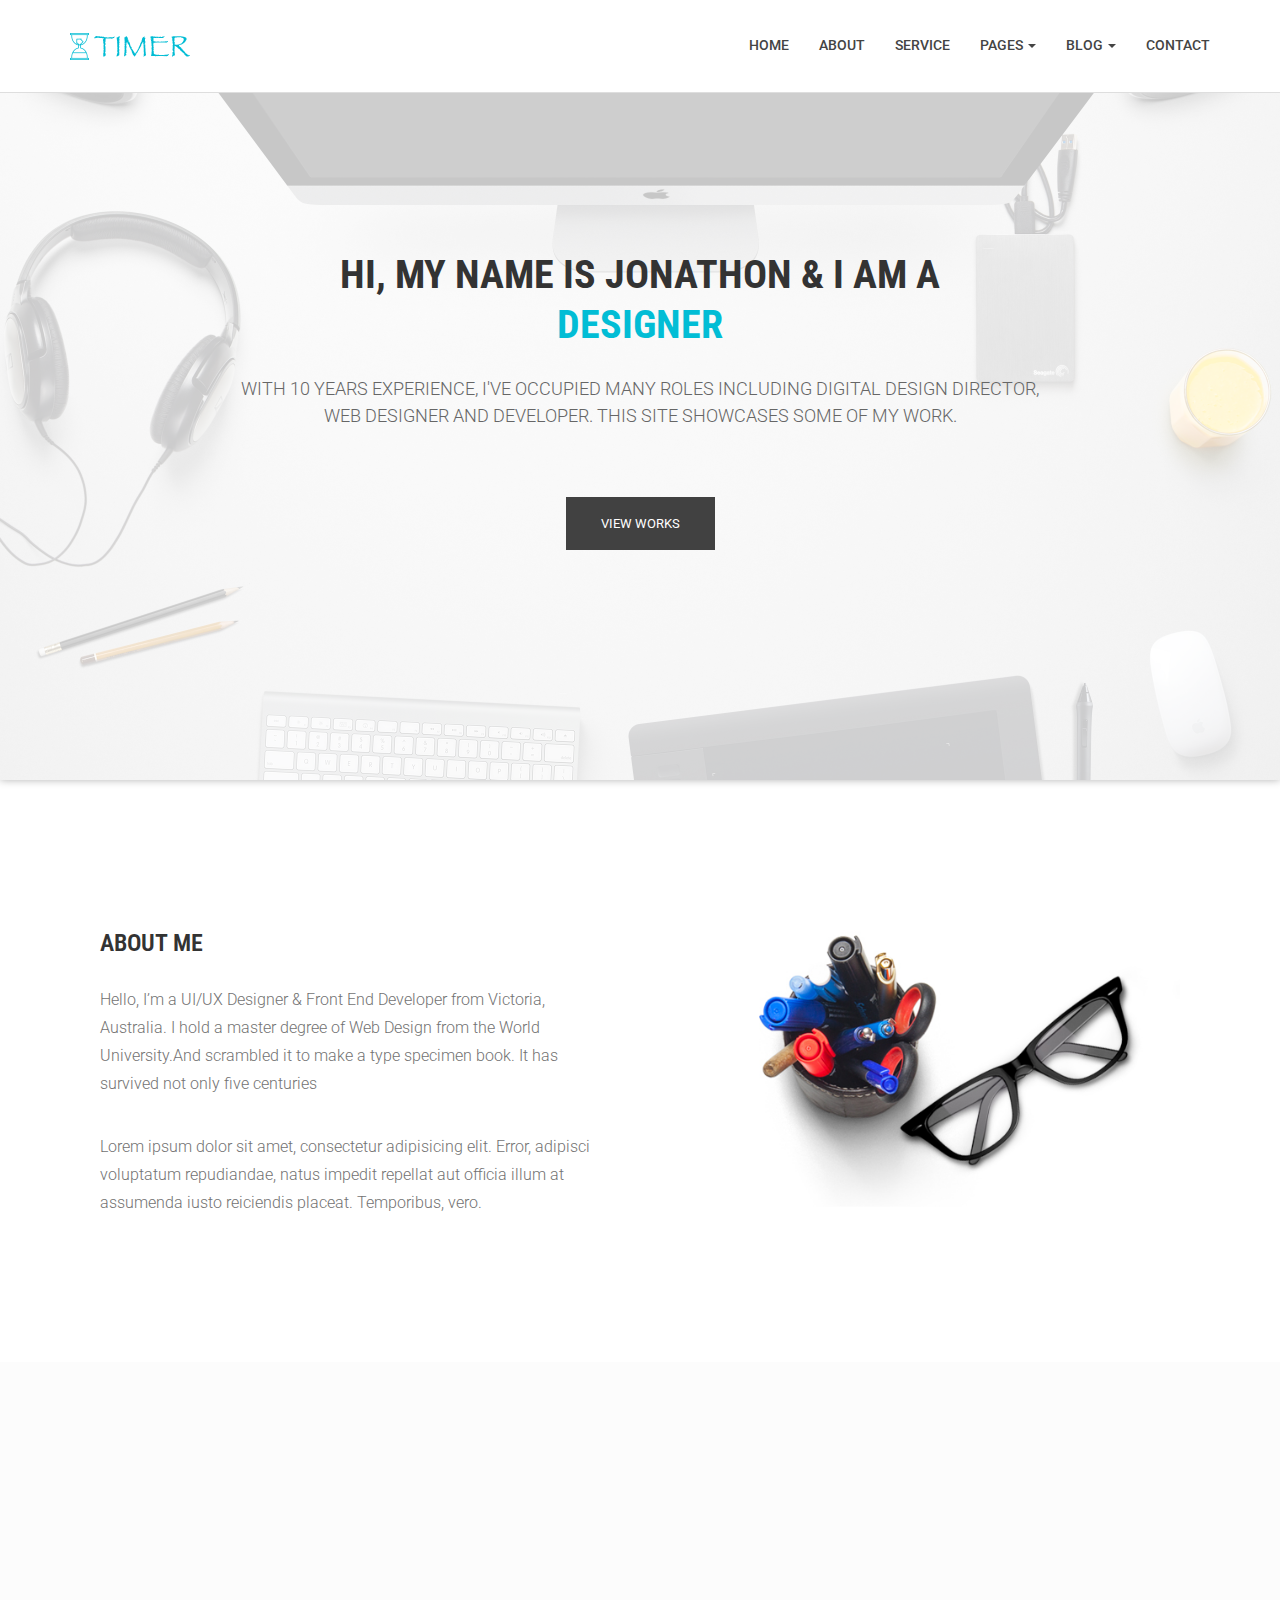
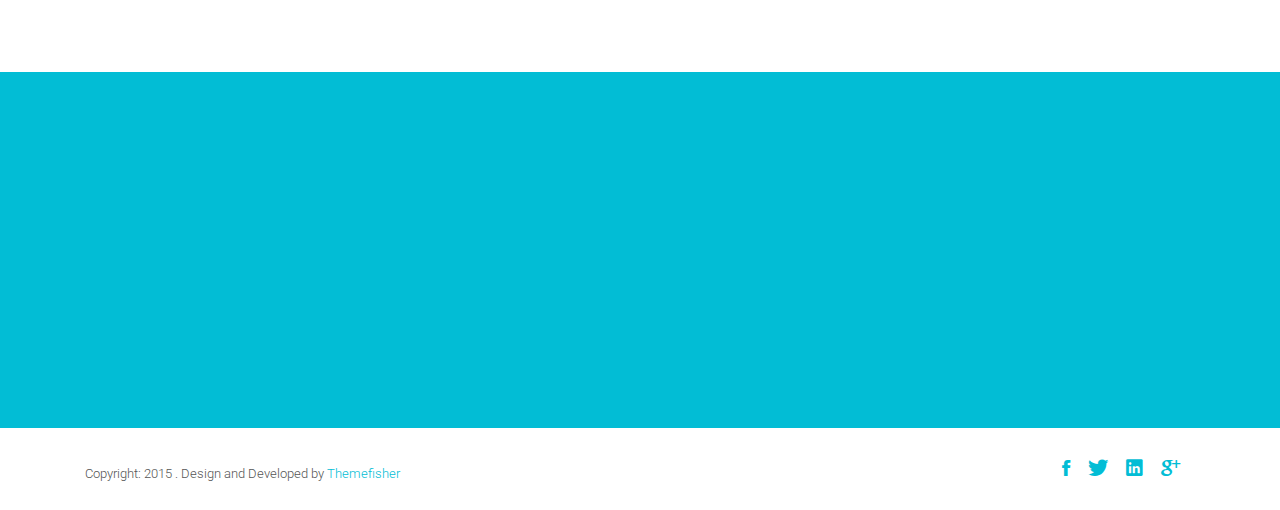
==== hd/index.html @ 1721be92 "ultimo update" ====
<!DOCTYPE html>
<html class="no-js">
    <head>
        <!-- Basic Page Needs
        ================================================== -->
        <meta charset="utf-8">
        <meta http-equiv="Content-Type" content="text/html; charset=utf-8">
        <link rel="icon" type="image/png" href="images/favicon.png">
        <title>Timer Agency Template</title>
        <meta name="description" content="">
        <meta name="keywords" content="">
        <meta name="author" content="">
        <!-- Mobile Specific Metas
        ================================================== -->
        <meta name="format-detection" content="telephone=no">
        <meta name="viewport" content="width=device-width, initial-scale=1">
        
        <!-- Template CSS Files
        ================================================== -->
        <!-- Twitter Bootstrs CSS -->
        <link rel="stylesheet" href="css/bootstrap.min.css">
        <!-- Ionicons Fonts Css -->
        <link rel="stylesheet" href="css/ionicons.min.css">
        <!-- animate css -->
        <link rel="stylesheet" href="css/animate.css">
        <!-- Hero area slider css-->
        <link rel="stylesheet" href="css/slider.css">
        <!-- owl craousel css -->
        <link rel="stylesheet" href="css/owl.carousel.css">
        <link rel="stylesheet" href="css/owl.theme.css">
        <link rel="stylesheet" href="css/jquery.fancybox.css">
        <!-- template main css file -->
        <link rel="stylesheet" href="css/main.css">
        <!-- responsive css -->
        <link rel="stylesheet" href="css/responsive.css">
        
        <!-- Template Javascript Files
        ================================================== -->
        <!-- modernizr js -->
        <script src="js/vendor/modernizr-2.6.2.min.js"></script>
        <!-- jquery -->
        <script src="//ajax.googleapis.com/ajax/libs/jquery/1.10.2/jquery.min.js"></script>
        <!-- owl carouserl js -->
        <script src="js/owl.carousel.min.js"></script>
        <!-- bootstrap js -->

        <script src="js/bootstrap.min.js"></script>
        <!-- wow js -->
        <script src="js/wow.min.js"></script>
        <!-- slider js -->
        <script src="js/slider.js"></script>
        <script src="js/jquery.fancybox.js"></script>
        <!-- template main js -->
        <script src="js/main.js"></script>
    </head>
    <body>
        <!--
        ==================================================
        Header Section Start
        ================================================== -->
        <header id="top-bar" class="navbar-fixed-top animated-header">
            <div class="container">
                <div class="navbar-header">
                    <!-- responsive nav button -->
                    <button type="button" class="navbar-toggle" data-toggle="collapse" data-target=".navbar-collapse">
                    <span class="sr-only">Toggle navigation</span>
                    <span class="icon-bar"></span>
                    <span class="icon-bar"></span>
                    <span class="icon-bar"></span>
                    </button>
                    <!-- /responsive nav button -->
                    
                    <!-- logo -->
                    <div class="navbar-brand">
                        <a href="index.html" >
                            <img src="images/logo.png" alt="">
                        </a>
                    </div>
                    <!-- /logo -->
                </div>
                <!-- main menu -->
                <nav class="collapse navbar-collapse navbar-right" role="navigation">
                    <div class="main-menu">
                        <ul class="nav navbar-nav navbar-right">
                            <li>
                                <a href="index.html" >Home</a>
                            </li>
                            <li><a href="about.html">About</a></li>
                            <li><a href="service.html">Service</a></li>
                            <li class="dropdown">
                                <a href="#" class="dropdown-toggle" data-toggle="dropdown">Pages <span class="caret"></span></a>
                                <div class="dropdown-menu">
                                    <ul>
                                        <li><a href="404.html">404 Page</a></li>
                                        <li><a href="gallery.html">Gallery</a></li>
                                    </ul>
                                </div>
                            </li>
                            <li class="dropdown">
                                <a href="#" class="dropdown-toggle" data-toggle="dropdown">Blog <span class="caret"></span></a>
                                <div class="dropdown-menu">
                                    <ul>
                                        <li><a href="blog-fullwidth.html">Blog Full</a></li>
                                        <li><a href="blog-left-sidebar.html">Blog Left sidebar</a></li>
                                        <li><a href="blog-right-sidebar.html">Blog Right sidebar</a></li>
                                    </ul>
                                </div>
                            </li>
                            <li><a href="contact.html">Contact</a></li>
                        </ul>
                    </div>
                </nav>
                <!-- /main nav -->
            </div>
        </header>
        
        <!--
        ==================================================
        Slider Section Start
        ================================================== -->
        <section id="hero-area" >
            <div class="container">
                <div class="row">
                    <div class="col-md-12 text-center">
                        <div class="block wow fadeInUp" data-wow-delay=".3s">
                            
                            <!-- Slider -->
                            <section class="cd-intro">
                                <h1 class="wow fadeInUp animated cd-headline slide" data-wow-delay=".4s" >
                                <span>HI, MY NAME IS JONATHON & I AM A</span><br>
                                <span class="cd-words-wrapper">
                                    <b class="is-visible">DESIGNER</b>
                                    <b>DEVELOPER</b>
                                    <b>FATHER</b>
                                </span>
                                </h1>
                                </section> <!-- cd-intro -->
                                <!-- /.slider -->
                                <h2 class="wow fadeInUp animated" data-wow-delay=".6s" >
                                    With 10 years experience, I've occupied many roles including digital design director,<br> web designer and developer. This site showcases some of my work.
                                </h2>
                                <a class="btn-lines dark light wow fadeInUp animated smooth-scroll btn btn-default btn-green" data-wow-delay=".9s" href="#works" data-section="#works" >View Works</a>
                                
                            </div>
                        </div>
                    </div>
                </div>
            </section><!--/#main-slider-->
            <!--
            ==================================================
            Slider Section Start
            ================================================== -->
            <section id="about">
                <div class="container">
                    <div class="row">
                        <div class="col-md-6 col-sm-6">
                            <div class="block wow fadeInLeft" data-wow-delay=".3s" data-wow-duration="500ms">
                                <h2>
                                ABOUT ME
                                </h2>
                                <p>
                                    Hello, I’m a UI/UX Designer & Front End Developer from Victoria, Australia. I hold a master degree of Web Design from the World University.And scrambled it to make a type specimen book. It has survived not only five centuries
                                </p>
                                <p>
                                    Lorem ipsum dolor sit amet, consectetur adipisicing elit. Error, adipisci voluptatum repudiandae, natus impedit repellat aut officia illum at assumenda iusto reiciendis placeat. Temporibus, vero.
                                </p>
                            </div>
                            
                        </div>
                        <div class="col-md-6 col-sm-6">
                            <div class="block wow fadeInRight" data-wow-delay=".3s" data-wow-duration="500ms">
                                <img src="images/about/about.jpg" alt="">
                            </div>
                        </div>
                    </div>
                </div>
            </section> <!-- /#about -->
            <!--
            ==================================================
            Portfolio Section Start
            ================================================== -->
            <section id="works" class="works">
                <div class="container">
                    <div class="section-heading">
                        <h1 class="title wow fadeInDown" data-wow-delay=".3s">Latest Works</h1>
                        <p class="wow fadeInDown" data-wow-delay=".5s">
                            Aliquam lobortis. Maecenas vestibulum mollis diam. Pellentesque auctor neque nec urna. Nulla sit amet est. Aenean posuere <br> tortor sed cursus feugiat, nunc augue blandit nunc, eu sollicitudin urna dolor sagittis lacus.
                        </p>
                    </div>
                    <div class="row">
                        <div class="col-sm-4 col-xs-12">
                            <figure class="wow fadeInLeft animated portfolio-item" data-wow-duration="500ms" data-wow-delay="0ms">
                                <div class="img-wrapper">
                                    <img src="images/portfolio/item-1.jpg" class="img-responsive" alt="this is a title" >
                                    <div class="overlay">
                                        <div class="buttons">
                                            <a rel="gallery" class="fancybox" href="images/portfolio/item-1.jpg">Demo</a>
                                            <a target="_blank" href="single-portfolio.html">Details</a>
                                        </div>
                                    </div>
                                </div>
                                <figcaption>
                                <h4>
                                <a href="#">
                                    Dew Drop
                                </a>
                                </h4>
                                <p>
                                    Redesigne UI Concept
                                </p>
                                </figcaption>
                            </figure>
                        </div>
                        <div class="col-sm-4 col-xs-12">
                            <figure class="wow fadeInLeft animated" data-wow-duration="500ms" data-wow-delay="300ms">
                                <div class="img-wrapper">
                                    <img src="images/portfolio/item-2.jpg" class="img-responsive" alt="this is a title" >
                                    <div class="overlay">
                                        <div class="buttons">
                                            <a rel="gallery" class="fancybox" href="images/portfolio/item-2.jpg">Demo</a>
                                            <a target="_blank" href="single-portfolio.html">Details</a>
                                        </div>
                                    </div>
                                </div>
                                <figcaption>
                                <h4>
                                <a href="#">
                                    Bottle Mockup
                                </a>
                                </h4>
                                <p>
                                    Lorem ipsum dolor sit.
                                </p>
                                </figcaption>
                            </figure>
                        </div>
                        <div class="col-sm-4 col-xs-12">
                            <figure class="wow fadeInLeft animated" data-wow-duration="500ms" data-wow-delay="300ms">
                                <div class="img-wrapper">
                                    <img src="images/portfolio/item-3.jpg" class="img-responsive" alt="" >
                                    <div class="overlay">
                                        <div class="buttons">
                                            <a rel="gallery" class="fancybox" href="images/portfolio/item-3.jpg">Demo</a>
                                            <a target="_blank" href="single-portfolio.html">Details</a>
                                        </div>
                                    </div>
                                </div>
                                <figcaption>
                                <h4>
                                <a href="#">
                                    Table Design
                                </a>
                                </h4>
                                <p>
                                    Lorem ipsum dolor sit amet.
                                </p>
                                </figcaption>
                            </figure>
                        </div>
                        <div class="col-sm-4 col-xs-12">
                            <figure class="wow fadeInLeft animated" data-wow-duration="500ms" data-wow-delay="600ms">
                                <div class="img-wrapper">
                                    <img src="images/portfolio/item-4.jpg" class="img-responsive" alt="" >
                                    <div class="overlay">
                                        <div class="buttons">
                                            <a rel="gallery" class="fancybox" href="images/portfolio/item-4.jpg">Demo</a>
                                            <a target="_blank" href="single-portfolio.html">Details</a>
                                        </div>
                                    </div>
                                </div>
                                <figcaption>
                                <h4>
                                <a href="#">
                                    Make Up elements
                                </a>
                                </h4>
                                <p>
                                    Lorem ipsum dolor.
                                </p>
                                </figcaption>
                            </figure>
                        </div>
                        <div class="col-sm-4 col-xs-12">
                            <figure class="wow fadeInLeft animated" data-wow-duration="500ms" data-wow-delay="900ms">
                                <div class="img-wrapper">
                                    <img src="images/portfolio/item-5.jpg" class="img-responsive" alt="" >
                                    <div class="overlay">
                                        <div class="buttons">
                                            <a rel="gallery" class="fancybox" href="images/portfolio/item-5.jpg">Demo</a>
                                            <a target="_blank" href="single-portfolio.html">Details</a>
                                        </div>
                                    </div>
                                </div>
                                <figcaption>
                                <h4>
                                <a href="#">
                                    Shoping Bag Concept
                                </a>
                                </h4>
                                <p>
                                    Lorem ipsum dolor.
                                </p>
                                </figcaption>
                            </figure>
                        </div>
                        <div class="col-sm-4 col-xs-12">
                            <figure class="wow fadeInLeft animated" data-wow-duration="500ms" data-wow-delay="1200ms">
                                <div class="img-wrapper">
                                    <img src="images/portfolio/item-6.jpg" class="img-responsive" alt="" >
                                    <div class="overlay">
                                        <div class="buttons">
                                            <a rel="gallery" class="fancybox" href="images/portfolio/item-6.jpg">Demo</a>
                                            <a target="_blank" href="single-portfolio.html">Details</a>
                                        </div>
                                    </div>
                                </div>
                                <figcaption>
                                <h4>
                                <a href="#">
                                    Caramel Bottle
                                </a>
                                </h4>
                                <p>
                                    Lorem ipsum dolor.
                                </p>
                                </figcaption>
                            </figure>
                        </div>
                    </div>
                </div>
            </section> <!-- #works -->
            <!--
            ==================================================
            Portfolio Section Start
            ================================================== -->
            <section id="feature">
                <div class="container">
                    <div class="section-heading">
                        <h1 class="title wow fadeInDown" data-wow-delay=".3s">Offer From Me</h1>
                        <p class="wow fadeInDown" data-wow-delay=".5s">
                            Lorem ipsum dolor sit amet, consectetur adipisicing elit. Sed,<br> quasi dolores numquam dolor vero ex, tempora commodi repellendus quod laborum.
                        </p>
                    </div>
                    <div class="row">
                        <div class="col-md-4 col-lg-4 col-xs-12">
                            <div class="media wow fadeInUp animated" data-wow-duration="500ms" data-wow-delay="300ms">
                                <div class="media-left">
                                    <div class="icon">
                                        <i class="ion-ios-flask-outline"></i>
                                    </div>
                                </div>
                                <div class="media-body">
                                    <h4 class="media-heading">Media heading</h4>
                                    <p>Lorem ipsum dolor sit amet, consectetur adipisicing elit. Voluptatum, sint.</p>
                                </div>
                            </div>
                        </div>
                        <div class="col-md-4 col-lg-4 col-xs-12">
                            <div class="media wow fadeInDown animated" data-wow-duration="500ms" data-wow-delay="600ms">
                                <div class="media-left">
                                    <div class="icon">
                                        <i class="ion-ios-lightbulb-outline"></i>
                                    </div>
                                </div>
                                <div class="media-body">
                                    <h4 class="media-heading">Well documented.</h4>
                                    <p>Lorem ipsum dolor sit amet, consectetur adipisicing elit. Voluptatum, sint.</p>
                                </div>
                            </div>
                        </div>
                        <div class="col-md-4 col-lg-4 col-xs-12">
                            <div class="media wow fadeInDown animated" data-wow-duration="500ms" data-wow-delay="900ms">
                                <div class="media-left">
                                    <div class="icon">
                                        <i class="ion-ios-lightbulb-outline"></i>
                                    </div>
                                </div>
                                <div class="media-body">
                                    <h4 class="media-heading">Well documented.</h4>
                                    <p>Lorem ipsum dolor sit amet, consectetur adipisicing elit. Voluptatum, sint.</p>
                                </div>
                            </div>
                        </div>
                        <div class="col-md-4 col-lg-4 col-xs-12">
                            <div class="media wow fadeInDown animated" data-wow-duration="500ms" data-wow-delay="1200ms">
                                <div class="media-left">
                                    <div class="icon">
                                        <i class="ion-ios-americanfootball-outline"></i>
                                    </div>
                                </div>
                                <div class="media-body">
                                    <h4 class="media-heading">Free updates</h4>
                                    <p>Lorem ipsum dolor sit amet, consectetur adipisicing elit. Voluptatum, sint.</p>
                                </div>
                            </div>
                        </div>
                        <div class="col-md-4 col-lg-4 col-xs-12">
                            <div class="media wow fadeInDown animated" data-wow-duration="500ms" data-wow-delay="1500ms">
                                <div class="media-left">
                                    <div class="icon">
                                        <i class="ion-ios-keypad-outline"></i>
                                    </div>
                                </div>
                                <div class="media-body">
                                    <h4 class="media-heading">Solid Support</h4>
                                    <p>Lorem ipsum dolor sit amet, consectetur adipisicing elit. Voluptatum, sint.</p>
                                </div>
                            </div>
                        </div>
                        <div class="col-md-4 col-lg-4 col-xs-12">
                            <div class="media wow fadeInDown animated" data-wow-duration="500ms" data-wow-delay="1800ms">
                                <div class="media-left">
                                    <div class="icon">
                                        <i class="ion-ios-barcode-outline"></i>
                                    </div>
                                </div>
                                <div class="media-body">
                                    <h4 class="media-heading">Simple Installation</h4>
                                    <p>Lorem ipsum dolor sit amet, consectetur adipisicing elit. Voluptatum, sint.</p>
                                </div>
                            </div>
                        </div>
                    </div>
                </div>
            </section> <!-- /#feature -->
                            
            <!--
            ==================================================
            Call To Action Section Start
            ================================================== -->
            <section id="call-to-action">
                <div class="container">
                    <div class="row">
                        <div class="col-md-12">
                            <div class="block">
                                <h2 class="title wow fadeInDown" data-wow-delay=".3s" data-wow-duration="500ms">SO WHAT YOU THINK ?</h1>
                                <p class="wow fadeInDown" data-wow-delay=".5s" data-wow-duration="500ms">Lorem ipsum dolor sit amet, consectetur adipisicing elit. Nobis,<br>possimus commodi, fugiat magnam temporibus vero magni recusandae? Dolore, maxime praesentium.</p>
                                <a href="contact.html" class="btn btn-default btn-contact wow fadeInDown" data-wow-delay=".7s" data-wow-duration="500ms">Contact With Me</a>
                            </div>
                        </div>
                        
                    </div>
                </div>
            </section>
            <!--
            ==================================================
            Footer Section Start
            ================================================== -->
            <footer id="footer">
                <div class="container">
                    <div class="col-md-8">
                        <p class="copyright">Copyright: <span>2015</span> . Design and Developed by <a href="http://www.Themefisher.com">Themefisher</a></p>
                    </div>
                    <div class="col-md-4">
                        <!-- Social Media -->
                        <ul class="social">
                            <li>
                                <a href="http://wwww.fb.com/themefisher" class="Facebook">
                                    <i class="ion-social-facebook"></i>
                                </a>
                            </li>
                            <li>
                                <a href="http://wwww.twitter.com/themefisher" class="Twitter">
                                    <i class="ion-social-twitter"></i>
                                </a>
                            </li>
                            <li>
                                <a href="#" class="Linkedin">
                                    <i class="ion-social-linkedin"></i>
                                </a>
                            </li>
                            <li>
                                <a href="http://wwww.fb.com/themefisher" class="Google Plus">
                                    <i class="ion-social-googleplus"></i>
                                </a>
                            </li>
                        </ul>
                    </div>
                </div>
            </footer> <!-- /#footer -->
                
        </body>
    </html>
---- hd/css/slider.css ----
/* -------------------------------- 

Primary style

-------------------------------- */


.cd-words-wrapper {
  display: inline-block;
  position: relative;
  text-align: left;
}
.cd-words-wrapper b {
  display: inline-block;
  position: absolute;
  white-space: nowrap;
  left: 0;
  top: 0;
}
.cd-words-wrapper b.is-visible {
  position: relative;
}
.no-js .cd-words-wrapper b {
  opacity: 0;
}
.no-js .cd-words-wrapper b.is-visible {
  opacity: 1;
}


xslide 

-------------------------------- */
.cd-headline.slide span {
  display: inline-block;
  padding: .2em 0;
}
.cd-headline.slide .cd-words-wrapper {
  overflow: hidden;
  vertical-align: top;
  width: auto!important;
}
.cd-headline.slide b {
  opacity: 0;
  top: .2em;
}
.cd-headline.slide b.is-visible {
  top: 0;
  opacity: 1;
  -webkit-animation: slide-in 0.6s;
  -moz-animation: slide-in 0.6s;
  animation: slide-in 0.6s;
}
.cd-headline.slide b.is-hidden {
  -webkit-animation: slide-out 0.6s;
  -moz-animation: slide-out 0.6s;
  animation: slide-out 0.6s;
}

@-webkit-keyframes slide-in {
  0% {
    opacity: 0;
    -webkit-transform: translateY(-100%);
  }
  60% {
    opacity: 1;
    -webkit-transform: translateY(20%);
  }
  100% {
    opacity: 1;
    -webkit-transform: translateY(0);
  }
}
@-moz-keyframes slide-in {
  0% {
    opacity: 0;
    -moz-transform: translateY(-100%);
  }
  60% {
    opacity: 1;
    -moz-transform: translateY(20%);
  }
  100% {
    opacity: 1;
    -moz-transform: translateY(0);
  }
}
@keyframes slide-in {
  0% {
    opacity: 0;
    -webkit-transform: translateY(-100%);
    -moz-transform: translateY(-100%);
    -ms-transform: translateY(-100%);
    -o-transform: translateY(-100%);
    transform: translateY(-100%);
  }
  60% {
    opacity: 1;
    -webkit-transform: translateY(20%);
    -moz-transform: translateY(20%);
    -ms-transform: translateY(20%);
    -o-transform: translateY(20%);
    transform: translateY(20%);
  }
  100% {
    opacity: 1;
    -webkit-transform: translateY(0);
    -moz-transform: translateY(0);
    -ms-transform: translateY(0);
    -o-transform: translateY(0);
    transform: translateY(0);
  }
}
@-webkit-keyframes slide-out {
  0% {
    opacity: 1;
    -webkit-transform: translateY(0);
  }
  60% {
    opacity: 0;
    -webkit-transform: translateY(120%);
  }
  100% {
    opacity: 0;
    -webkit-transform: translateY(100%);
  }
}
@-moz-keyframes slide-out {
  0% {
    opacity: 1;
    -moz-transform: translateY(0);
  }
  60% {
    opacity: 0;
    -moz-transform: translateY(120%);
  }
  100% {
    opacity: 0;
    -moz-transform: translateY(100%);
  }
}
@keyframes slide-out {
  0% {
    opacity: 1;
    -webkit-transform: translateY(0);
    -moz-transform: translateY(0);
    -ms-transform: translateY(0);
    -o-transform: translateY(0);
    transform: translateY(0);
  }
  60% {
    opacity: 0;
    -webkit-transform: translateY(120%);
    -moz-transform: translateY(120%);
    -ms-transform: translateY(120%);
    -o-transform: translateY(120%);
    transform: translateY(120%);
  }
  100% {
    opacity: 0;
    -webkit-transform: translateY(100%);
    -moz-transform: translateY(100%);
    -ms-transform: translateY(100%);
    -o-transform: translateY(100%);
    transform: translateY(100%);
  }
}
/* --------------------------------
---- hd/css/main.css ----
@import url(http://fonts.googleapis.com/css?family=Roboto:400,300,100,500,700);
@import url(http://fonts.googleapis.com/css?family=Roboto+Condensed:400,300,700);
@import url(http://fonts.googleapis.com/css?family=Glegoo);
body {
  font-family: 'Roboto', sans-serif;
}
h1,
h2,
h3,
h4,
h5,
h6 {
  font-family: 'Roboto Condensed', sans-serif;
}
p {
  font-family: 'Roboto', sans-serif;
  line-height: 22px;
  font-size: 16px;
  font-weight: 300;
}
ul {
  padding-left: 0;
}
ul li {
  list-style: none;
}
h2 {
  font-size: 26px;
}
a:hover {
  text-decoration: none;
}
.section-heading {
  text-align: center;
  margin-bottom: 65px;
}
.section-heading p {
  font-size: 14px;
  font-weight: 300;
  color: #727272;
  line-height: 20px;
}
.title {
  font-size: 30px;
  line-height: 1.1;
  font-weight: 300;
  color: #333;
  text-transform: uppercase;
  margin-bottom: 20px;
}
.subtitle {
  font-size: 24px;
  font-weight: 600;
  margin-bottom: 18px;
  text-transform: uppercase;
}
.subtitle-des {
  color: #727272;
  font-size: 14px;
  margin-bottom: 35px;
  font-weight: 300;
}
.pages {
  padding: 80px 0 40px;
}
.moduler {
  padding: 140px 0;
}
.navbar-default .navbar-nav > li > a:hover {
  color: #02bdd5;
}
.navbar.navbar-default {
  border: 0;
  border-radius: 0;
  margin-bottom: 0;
}
.navbar.navbar-default .navbar-toggle {
  margin-top: 32px;
}
.navbar-header .navbar-brand {
  padding: 5px 0;
}
.navbar-header .navbar-brand a {
  height: auto;
  display: inline-block;
  margin-top: 8px;
}
.navbar-inverse .navbar-toggle:focus,
.navbar-inverse .navbar-toggle {
  background: #444;
}
#top-bar {
  background: #fff;
  color: #fff;
  -webkit-transition: all 0.2s ease-out 0s;
  transition: all 0.2s ease-out 0s;
  padding: 15px 0;
  -webkit-box-shadow: 0 0 3px 0 rgba(0, 0, 0, 0.1);
  box-shadow: 0 0 3px 0 rgba(0, 0, 0, 0.1);
  border-bottom: 1px solid #dedede;
}
#top-bar .navbar-nav > li > a:hover {
  background: transparent;
}
#top-bar.animated-header {
  padding: 20px 0;
  background: #ffffff;
  box-shadow: none;
}
#top-bar .main-menu li > a {
  color: #444;
}
#top-bar .main-menu li {
  position: relative;
}
#top-bar .main-menu li a {
  font-size: 14px;
  font-weight: 500;
  border-bottom: 2px solid transparent;
  -webkit-transition: .3s all;
  -o-transition: .3s all;
  transition: .3s all;
  text-transform: uppercase;
}
#top-bar .main-menu li a:hover {
  color: #02bdd5;
}
.navbar-custom .nav li > a {
  position: relative;
  color: #000;
}
.navbar-right .dropdown-menu {
  right: auto;
  left: 0;
}
.navbar-custom .dropdown-menu {
  position: absolute;
  display: block;
  visibility: hidden;
  opacity: 0;
}
#hero-area {
  background: url('../images/slider.jpg') no-repeat 50%;
  background-size: cover;
  background-attachment: fixed;
  padding: 230px 0;
  color: #fff;
  box-shadow: 0 0 8px rgba(0, 0, 0, 0.3);
  position: relative;
}
#hero-area:before {
  content: '';
  z-index: 9;
  background: rgba(255, 255, 255, 0.78);
  position: absolute;
  top: 0;
  left: 0;
  right: 0;
  bottom: 0;
}
#hero-area .block {
  position: relative;
  z-index: 999;
}
#hero-area h1 {
  font-size: 40px;
  line-height: 50px;
  color: #333;
  font-weight: 700;
  margin-bottom: 15px;
  text-transform: uppercase;
}
#hero-area h2 {
  font-size: 18px;
  font-weight: 300;
  margin-bottom: 38px;
  line-height: 27px;
  text-transform: uppercase;
  color: #666;
  font-family: 'Roboto', sans-serif;
  margin-top: 25px;
}
#hero-area .btn {
  background: #414141;
  border: none;
  color: #fff;
  padding: 20px 35px;
  margin-top: 30px;
  font-size: 16px;
  font-size: 13px;
  line-height: 1em;
  text-transform: uppercase;
  letter-spacing: normal;
  border-radius: 0;
}
#call-to-action {
  background: #02bdd5;
  background-size: cover;
  background-attachment: fixed;
  padding: 80px 0;
  text-align: center;
  position: relative;
  color: #fff;
}
#call-to-action .block {
  position: relative;
  z-index: 99;
  color: #fff;
}
#call-to-action .block h2 {
  margin-bottom: 15px;
  color: #fff;
}
#call-to-action .block p {
  font-size: 15px;
  font-weight: 300;
  font-family: 'Roboto', sans-serif;
  margin-top: 20px;
}
#call-to-action .block .btn-contact {
  background: #fff;
  border: none;
  color: #02bdd5;
  padding: 16px 35px;
  margin-top: 20px;
  font-size: 12px;
  letter-spacing: 2px;
  text-transform: uppercase;
  border-radius: 0;
}
#call-to-action .block .btn-contact i {
  margin-right: 10px;
}
#about {
  padding: 110px 0;
}
#about .block {
  padding: 20px 30px 0 30px;
}
#about .block h2 {
  font-size: 24px;
  font-weight: 600;
  margin-bottom: 30px;
  text-transform: uppercase;
}
#about .block p {
  color: #727272;
  font-size: 16px;
  line-height: 28px;
  margin-bottom: 35px;
}
#about .block img {
  max-width: 100%;
}
.works {
  padding: 80px 0;
  background: #FCFCFC;
}
.works .block {
  position: relative;
  z-index: 99;
}
.works .block:hover .img-overly .overly {
  opacity: 1;
}
.works .block h4 {
  padding: 20px 15px;
  margin-top: 0;
  color: #666;
}
.works .block .img-overly {
  position: relative;
  background: rgba(0, 0, 0, 0.85);
}
.works .block .img-overly img {
  border-radius: 0;
}
.works .block .img-overly .overly {
  background: rgba(57, 181, 74, 0.9);
  position: absolute;
  top: 0;
  right: 0;
  left: 0;
  bottom: 0;
  opacity: 0;
  -webkit-transition: .3s all;
  -o-transition: .3s all;
  transition: .3s all;
}
.works .block .img-overly .overly a {
  position: absolute;
  top: 45%;
  left: 22%;
}
.works .block .img-overly .overly a i {
  font-size: 30px;
  color: #fff;
}
figure {
  background: #fff;
  margin-bottom: 45px;
  box-shadow: 0 2px 5px 0 rgba(0, 0, 0, 0.04), 0 2px 10px 0 rgba(0, 0, 0, 0.06);
}
figure .img-wrapper {
  position: relative;
  overflow: hidden;
}
figure img {
  -webkit-transform: scale3d(1, 1, 1);
  transform: scale3d(1, 1, 1);
  -webkit-transition: -webkit-transform 400ms;
  transition: transform 400ms;
}
figure:hover img {
  -webkit-transform: scale3d(1.2, 1.2, 1);
  transform: scale3d(1.2, 1.2, 1);
}
figure:hover .overlay {
  opacity: 1;
}
figure:hover .overlay .buttons a {
  -webkit-transform: scale3d(1, 1, 1);
  transform: scale3d(1, 1, 1);
}
figure .overlay {
  position: absolute;
  top: 0;
  left: 0;
  right: 0;
  bottom: 0;
  padding: 10px;
  text-align: center;
  background: rgba(0, 0, 0, 0.7);
  opacity: 0;
  -webkit-transition: opacity 400ms;
  transition: opacity 400ms;
}
figure .overlay a {
  display: inline-block;
  color: #fff;
  padding: 10px 23px;
  line-height: 1;
  border: 1px solid #fff;
  border-radius: 0px;
  margin: 4px;
  -webkit-transform: scale3d(0, 0, 0);
  transform: scale3d(0, 0, 0);
  -webkit-transition: all 400ms;
  transition: all 400ms;
}
figure .overlay a:hover {
  text-decoration: none;
}
figure .overlay:hover a {
  -webkit-transform: scale3d(1, 1, 1);
  transform: scale3d(1, 1, 1);
}
figure .buttons {
  position: absolute;
  top: 45%;
  left: 24%;
}
figure figcaption {
  padding: 20px 25px;
  margin-top: 0;
  color: #666;
}
figure figcaption h4 {
  margin: 0;
}
figure figcaption h4 a {
  color: #02bdd5;
}
figure figcaption p {
  font-size: 14px;
  margin-bottom: 0;
  margin-top: 5px;
}
#feature {
  padding: 80px 0;
}
#feature .media {
  margin: 0px 0 70px 0;
}
#feature .media .media-left {
  padding-right: 25px;
}
#feature h3 {
  color: #000;
  font-size: 18px;
  text-transform: uppercase;
  text-align: center;
  margin-bottom: 20px;
  margin: 0px 0px 15px;
  font-weight: 400;
}
#feature p {
  line-height: 25px;
  font-size: 14px;
  color: #777777;
}
#feature .icon {
  text-decoration: none;
  color: #fff;
  background-color: #02bdd5;
  height: 100px;
  text-align: center;
  width: 100px;
  font-size: 50px;
  line-height: 100px;
  overflow: hidden;
  -webkit-border-radius: 50%;
  -moz-border-radius: 50%;
  -ms-border-radius: 50%;
  -o-border-radius: 50%;
  text-shadow: #00a4ba 1px 1px, #00a4ba 2px 2px, #00a4ba 3px 3px, #00a4ba 4px 4px, #00a4ba 5px 5px, #00a4ba 6px 6px, #00a4ba 7px 7px, #00a4ba 8px 8px, #00a4ba 9px 9px, #00a4ba 10px 10px, #00a4ba 11px 11px, #00a4ba 12px 12px, #00a4ba 13px 13px, #00a4ba 14px 14px, #00a4ba 15px 15px, #00a4ba 16px 16px, #00a4ba 17px 17px, #00a4ba 18px 18px, #00a4ba 19px 19px, #00a4ba 20px 20px, #00a4ba 21px 21px, #00a4ba 22px 22px, #00a4ba 23px 23px, #00a4ba 24px 24px, #00a4ba 25px 25px, #00a4ba 26px 26px, #00a4ba 27px 27px, #00a4ba 28px 28px, #00a4ba 29px 29px, #00a4ba 30px 30px, #00a4ba 31px 31px, #00a4ba 32px 32px, #00a4ba 33px 33px, #00a4ba 34px 34px, #00a4ba 35px 35px, #00a4ba 36px 36px, #00a4ba 37px 37px, #00a4ba 38px 38px, #00a4ba 39px 39px, #00a4ba 40px 40px, #00a4ba 41px 41px, #00a4ba 42px 42px, #00a4ba 43px 43px, #00a4ba 44px 44px, #00a4ba 45px 45px, #00a4ba 46px 46px, #00a4ba 47px 47px, #00a4ba 48px 48px, #00a4ba 49px 49px, #00a4ba 50px 50px, #00a4ba 51px 51px, #00a4ba 52px 52px, #00a4ba 53px 53px, #00a4ba 54px 54px, #00a4ba 55px 55px, #00a4ba 56px 56px, #00a4ba 57px 57px, #00a4ba 58px 58px, #00a4ba 59px 59px, #00a4ba 60px 60px, #00a4ba 61px 61px, #00a4ba 62px 62px, #00a4ba 63px 63px, #00a4ba 64px 64px, #00a4ba 65px 65px, #00a4ba 66px 66px, #00a4ba 67px 67px, #00a4ba 68px 68px, #00a4ba 69px 69px, #00a4ba 70px 70px, #00a4ba 71px 71px, #00a4ba 72px 72px, #00a4ba 73px 73px, #00a4ba 74px 74px, #00a4ba 75px 75px, #00a4ba 76px 76px, #00a4ba 77px 77px, #00a4ba 78px 78px, #00a4ba 79px 79px, #00a4ba 80px 80px, #00a4ba 81px 81px, #00a4ba 82px 82px, #00a4ba 83px 83px, #00a4ba 84px 84px, #00a4ba 85px 85px, #00a4ba 86px 86px, #00a4ba 87px 87px, #00a4ba 88px 88px, #00a4ba 89px 89px, #00a4ba 90px 90px, #00a4ba 91px 91px, #00a4ba 92px 92px, #00a4ba 93px 93px, #00a4ba 94px 94px, #00a4ba 95px 95px, #00a4ba 96px 96px, #00a4ba 97px 97px, #00a4ba 98px 98px, #00a4ba 99px 99px, #00a4ba 100px 100px;
}
#contact-section {
  padding: 90px 0;
}
#contact-section .contact-form {
  margin-top: 42px;
}
#contact-section .contact-form .btn-send {
  margin-top: 35px;
  color: #fff;
  outline: none;
  background: #02bdd5;
}
#contact-section .contact-form .btn-send:hover {
  border: 1px solid #02bdd5;
}
#contact-section input {
  display: block;
  height: 40px;
  padding: 6px 12px;
  font-size: 13px;
  line-height: 1.428571429;
  background-color: #fff;
  background-image: none;
  border: 1px solid #ccc;
  border-radius: 4px;
  -webkit-box-shadow: inset 0 1px 1px rgba(0, 0, 0, 0.075);
  box-shadow: inset 0 1px 1px rgba(0, 0, 0, 0.075);
  -webkit-transition: border-color ease-in-out 0.15s, box-shadow ease-in-out 0.15s;
  -o-transition: border-color ease-in-out 0.15s, box-shadow ease-in-out 0.15s;
  transition: border-color ease-in-out 0.15s, box-shadow ease-in-out 0.15s;
  border-radius: 1px;
  border: 1px solid rgba(111, 121, 122, 0.3);
  box-shadow: none;
  -webkit-box-shadow: none;
}
#contact-section textarea {
  display: block;
  border-radius: 0;
  width: 100%;
  padding: 6px 12px;
  font-size: 14px;
  line-height: 1.42857143;
  color: #555555;
  background-color: #ffffff;
  background-image: none;
  border: 1px solid #cccccc;
  box-shadow: none;
  -webkit-transition: border-color ease-in-out 0.15s, box-shadow ease-in-out 0.15s;
  -o-transition: border-color ease-in-out 0.15s, box-shadow ease-in-out 0.15s;
  transition: border-color ease-in-out 0.15s, box-shadow ease-in-out 0.15s;
}
#contact-section .address,
#contact-section .email,
#contact-section .phone {
  text-align: center;
  background: #F7F7F7;
  padding: 20px 0 40px 0;
  margin-bottom: 20px;
}
#contact-section .address i,
#contact-section .email i,
#contact-section .phone i {
  font-size: 45px;
  color: #02bdd5;
}
#contact-section .address h5,
#contact-section .email h5,
#contact-section .phone h5 {
  font-size: 16px;
  line-height: 1.4;
}
#contact-section .address-details {
  padding-top: 70px;
}
#map-canvas {
  width: 100%;
  height: 350px;
  background-color: #CCC;
}
#footer {
  background: #fff;
  padding: 25px 0;
  color: #555;
}
#footer .copyright {
  font-size: 13px;
  margin-bottom: 0;
  margin-top: 10px;
}
#footer .copyright a {
  color: #02bdd5;
}
#footer .social {
  text-align: right;
  margin-bottom: 0;
}
#footer .social li {
  display: inline-block;
  margin-right: 15px;
}
#footer .social li a {
  font-size: 22px;
  color: #02bdd5;
}
.cd-headline.slide .cd-words-wrapper {
  color: #02bdd5;
}
ul.social-icons {
  height: auto;
  overflow: hidden;
  list-style: none !important;
  margin-bottom: 10px;
}
ul.social-icons li {
  float: none;
  display: inline-block;
  height: 36px;
}
#copyright a:hover,
#copyright nav .menu li a:hover {
  color: #e4e4e4!important;
}
#copyright a,
#copyright a:hover {
  text-decoration: none;
}
.global-page-header {
  background-attachment: fixed;
  background-size: cover;
  padding: 120px 0 25px 0;
  position: relative;
  background: #02bdd5;
  color: #fff;
}
.global-page-header h2 {
  font-size: 42px;
  font-weight: bold;
  color: #fff;
  text-transform: uppercase;
}
.global-page-header .breadcrumb {
  background: none;
  font-size: 16px;
  padding: 8px  0;
}
.global-page-header .breadcrumb .active {
  color: #fff;
}
.global-page-header .breadcrumb li a {
  color: #fff;
}
.global-page-header .block {
  position: relative;
  z-index: 99;
  text-align: center;
}
#product-showcase-banner {
  padding-top: 160px;
}
#product-showcase-banner .block {
  padding: 20px 0 20px 50px;
}
#product-showcase-banner .block h2 {
  font-size: 40px;
  color: #02bdd5;
  margin-bottom: 20px;
  margin-top: 0;
}
#product-showcase-banner .block p {
  color: #666;
  line-height: 25px;
}
#product-showcase-banner .block .buttons {
  margin-top: 25px;
}
#product-showcase-banner .block .buttons .btn {
  color: #fff;
  border: none;
  padding: 12px 40px;
  -webkit-transition: .2s all;
  -o-transition: .2s all;
  transition: .2s all;
  letter-spacing: 2px;
  font-size: 15px;
}
#product-showcase-banner .block .buttons .btn-demo {
  background: #5abd4f;
  margin-right: 8px;
  border-bottom: 3px solid #429E38;
}
#product-showcase-banner .block .buttons .btn-demo:hover {
  background: #429E38;
}
#product-showcase-banner .block .buttons .btn-buy {
  background: #00AEDA;
  border-bottom: 3px solid #0190B5;
}
#product-showcase-banner .block .buttons .btn-buy:hover {
  background: #0190B5;
}
#product-showcase-banner .block .buttons .btn-buy span {
  margin-right: 8px;
  font-weight: bold;
}
#product-description {
  padding-top: 80px;
}
#product-description .block {
  height: 400px;
  overflow: hidden;
  margin-top: 35px;
  border-bottom: 1px solid #dedede;
  padding-top: 30px;
  position: relative;
  webkit-transform: translateZ(0);
  -moz-transform: translateZ(0);
  -ms-transform: translateZ(0);
  -o-transform: translateZ(0);
  transform: translateZ(0);
}
#product-description .block:hover img {
  -webkit-transform: translateY(20px);
  -moz-transform: translateY(20px);
  -ms-transform: translateY(20px);
  -o-transform: translateY(20px);
  transform: translateY(20px);
}
#product-description .block img {
  position: absolute;
  top: 10px;
  left: 0;
  -webkit-transform: translateY(60px);
  -moz-transform: translateY(60px);
  -ms-transform: translateY(60px);
  -o-transform: translateY(60px);
  transform: translateY(60px);
  -webkit-transition: -webkit-transform 0.35s cubic-bezier(0.645, 0.045, 0.355, 1);
  -moz-transition: -moz-transform 0.35s cubic-bezier(0.645, 0.045, 0.355, 1);
  -o-transition: -o-transform 0.35s cubic-bezier(0.645, 0.045, 0.355, 1);
  transition: transform 0.35s cubic-bezier(0.645, 0.045, 0.355, 1);
}
#product-description .block .content {
  width: 60%;
  padding-top: 70px;
}
#product-description .block .content h3 {
  font-size: 32px;
  color: #5c5c5c;
}
#product-description .block .content p {
  color: #787f8c;
  line-height: 25px;
}
#related-items {
  padding: 60px 0 110px;
}
#related-items .title {
  border-bottom: 1px solid #dedede;
  padding: 10px 0;
  margin: 5px 15px 30px 15px;
  text-align: left;
  color: #777;
}
#related-items .product-details {
  margin-bottom: 0;
}
#related-items .block {
  position: relative;
  background: #fff;
  margin-bottom: 45px;
  box-shadow: 0 0px 1px rgba(0, 0, 0, 0.14);
}
#related-items .block:hover .img-overly .overly {
  opacity: 1;
}
#related-items .block h4 {
  padding: 20px 15px;
  margin-top: 0;
  color: #666;
}
#related-items .block h4 span {
  float: right;
  color: #02bdd5;
}
#related-items .block .img-overly {
  position: relative;
  background: rgba(0, 0, 0, 0.85);
}
#related-items .block .img-overly img {
  border-radius: 0;
}
#related-items .block .img-overly .overly {
  background: rgba(57, 181, 74, 0.9);
  position: absolute;
  top: 0;
  right: 0;
  left: 0;
  bottom: 0;
  opacity: 0;
  -webkit-transition: .3s all;
  -o-transition: .3s all;
  transition: .3s all;
}
#related-items .block .img-overly .overly a {
  position: absolute;
  top: 45%;
  left: 45%;
}
#related-items .block .img-overly .overly a i {
  font-size: 30px;
  color: #fff;
}
.service-page .service-parts .block {
  margin-bottom: 40px;
  text-align: center;
}
.service-page .service-parts .block i {
  font-size: 35px;
  color: #02bdd5;
}
.service-page .service-parts .block p {
  padding: 0 8px;
  font-size: 14px;
  color: #777;
  line-height: 1.7;
}
.works.service-page figure .buttons {
  position: absolute;
  top: 45%;
  left: 13%;
}
#clients {
  padding: 30px 0 60px;
}
#clients .owl-carousel .owl-item img {
  display: block;
  width: 100%;
  -webkit-transform-style: preserve-3d;
}
#clients .owl-carousel .owl-item {
  margin-right: 10px;
}
.works-fit {
  padding: 40px 0;
}
.works-fit figure .buttons {
  left: 14%;
}
.fancybox-close {
  background: url("../images/icons/close.png") no-repeat scroll 0 0 transparent;
  height: 50px;
  right: 0;
  top: 0;
  width: 50px;
}
.fancybox-next span {
  background: url("../images/icons/right.png") no-repeat scroll center center #009ee3;
  height: 50px;
  width: 50px;
  right: 0;
}
.fancybox-prev span {
  background: url("../images/icons/left.png") no-repeat scroll center center #009ee3;
  height: 50px;
  width: 50px;
  left: 0;
}
.fancybox-title h3 {
  font-size: 15px;
  margin: 0;
}
.fancybox-title {
  padding: 15px 8px;
}
.wrapper_404 h1 {
  font-size: 200px;
  color: #02bdd5;
  line-height: 1;
}
.wrapper_404 h2 {
  font-size: 50px;
  margin-top: 0;
}
.wrapper_404 .btn-home {
  background: #414141;
  border: none;
  color: #fff;
  padding: 20px 35px;
  margin-top: 10px;
  font-size: 16px;
  font-size: 13px;
  line-height: 1em;
  text-transform: uppercase;
  letter-spacing: normal;
  border-radius: 0;
}
.company-description {
  margin-top: 80px;
}
.company-description .block h3 {
  margin-top: 0;
}
.company-description .block p {
  color: #727272;
}
#team {
  margin: 50px 0;
}
.team-member {
  margin-top: 30px;
}
.team-member:hover .team-img img {
  opacity: .8;
}
.team-member .team-img {
  position: relative;
}
.team-member .team-img .team-pic {
  width: 100%;
}
.team-member .team_designation {
  font-size: 13px;
}
.team-member h3 {
  color: #02bdd5;
  margin-bottom: 0;
  font-size: 20px;
}
.team-member p {
  font-size: 14px;
}
.team-member .social-icons a {
  background: #02bdd5;
  color: #fff;
  padding: 4px 8px;
  display: inline-block;
  font-size: 15px;
}
.team-member .social-icons .facebook {
  padding: 4px 12px;
}
.about-feature {
  margin-top: 50px;
}
.about-feature .block {
  color: #fff;
  width: 33.33%;
  padding: 5%;
  float: left;
}
.about-feature .block p {
  font-weight: 300;
}
.about-feature .about-feature-1 {
  background: #02bdd5;
}
.about-feature .about-feature-2 {
  background: #00B0C7;
}
.about-feature .about-feature-3 {
  background: #00A6BB;
}
#blog-full-width {
  padding: 40px 0 80px;
}
article {
  padding: 30px 0;
}
.blog-content h2 {
  font-family: 'Roboto', sans-serif;
}
.blog-content h2 a {
  color: #444;
  font-weight: 400;
  font-size: 30px;
}
.blog-content .blog-meta {
  color: #9a9a9a;
  font-weight: 300;
  margin-bottom: 25px;
}
.blog-content .blog-meta span:after {
  content: '/';
  padding: 0 3px 0 6px;
}
.blog-content .blog-meta a {
  color: #acacac;
}
.blog-content .blog-meta p {
  margin-top: 20px;
}
.blog-content .btn-details {
  color: #02bdd5;
  padding: 0;
  background: #02bdd5;
  color: #fff;
  padding: 8px 18px;
  border-radius: 0;
  margin-top: 15px;
  border: 1px solid #fff;
  box-shadow: 0px 0px 0px 1px #02bdd5;
}
.blog-post-image {
  margin-top: 30px;
}
.sidebar {
  padding-top: 60px;
}
.sidebar .widget {
  margin-bottom: 40px;
  padding: 15px;
  border: 1px solid #dedede;
}
.sidebar .widget h3 {
  margin-top: 8px;
}
.sidebar .search input.form-control {
  border-right: 0;
  border-radius: 0;
  box-shadow: inset 0 0px 0px rgba(0, 0, 0, 0.075);
}
.sidebar .search button {
  border-left: 0;
}
.sidebar .search button:hover {
  background: transparent;
}
.sidebar .author .author-img img {
  width: 90px;
  border-radius: 100%;
  margin-top: -40px;
  border: 3px solid #fff;
}
.sidebar .author .author-bio p {
  font-size: 14px;
  color: #888;
}
.sidebar .categories ul li {
  border-bottom: 1px solid #f0f0f0;
  padding: 10px 0;
  list-style: none;
}
.sidebar .categories ul li span.badge {
  float: right;
  background: transparent;
  color: #444;
  border: 1px solid #dedede;
  border-radius: 0;
}
.sidebar .categories ul li a {
  color: #555;
}
.sidebar .categories ul li:last-child {
  border-bottom: none;
}
.sidebar .recent-post ul li {
  margin: 20px 0;
}
.sidebar .recent-post ul li a {
  color: #555;
  font-size: 15px;
}
.sidebar .recent-post ul li a:hover {
  color: #02bdd5;
}
.sidebar .recent-post time {
  font-weight: 300;
  color: #999;
  font-size: 12px;
}
.gallery {
  padding: 100px;
}
.gallery figure .buttons {
  left: 40%;
}
.portfolio-meta span {
  margin: 5px 10px;
  font-weight: 300;
}
.portfolio-meta span a {
  color: #fff;
}
.portfolio-single {
  padding: 80px 0 20px;
}
.portfolio-single .portfolio-content {
  padding: 40px 0;
}
.single-post {
  padding: 80px 0 20px;
}
.single-post .post-content {
  padding: 40px 0;
}
.single-post .post-content ol li,
.single-post .post-content ul li {
  color: #666;
}
.single-post .media {
  border: 1px solid #dedede;
  padding: 30px 20px;
}
.single-post .media .media-body a {
  color: #02bdd5;
  font-size: 12px;
}
.single-post .media .media {
  border: none;
}
.single-post .comments {
  margin-top: 40px;
}
.single-post .post-comment {
  margin-top: 40px;
}
.single-post .post-comment h3 {
  margin-bottom: 15px;
}
.single-post .post-comment .form-control {
  box-shadow: none;
  border-radius: 0;
}
.single-post .post-comment .btn-send {
  background: #02bdd5;
  color: #fff;
  border-radius: 0;
}
.social-share li {
  display: inline-block;
  margin: 3px 1px;
}
.social-share a {
  font-size: 20px;
  color: #fff;
  background: #02bdd5;
  padding: 4px 10px;
  display: inline-block;
}
.navbar-toggle .icon-bar {
  background: #fff;
}
.navbar-toggle {
  background: #000;
}
.dropdown-menu > ul {
  list-style: none;
  padding: 15px;
  margin-left: auto;
  margin-right: auto;
  margin-bottom: 0;
  margin-top: -5px;
  background: #fff;
  background-color: rgba(0, 0, 0, 0.95);
  box-shadow: 0 2px 0.09px rgba(0, 0, 0, 0.15);
}
.nav .open > a,
.nav .open > a:focus {
  background-color: transparent;
}
#top-bar .dropdown-menu > ul > li > a {
  display: block;
  font-size: 13px;
  font-weight: 400;
  line-height: normal;
  text-decoration: none;
  padding: 8px 0;
  color: #fff;
  border-bottom: 1px solid rgba(0, 0, 0, 0.1);
}
---- hd/css/responsive.css ----
/* Responsive styles
================================================== */
/* Large Devices, Wide Screens */
@media (min-width: 1200px) {
  /* Dropdown animation */
  .navbar-nav .dropdown-menu,
  .navbar-nav .dropdown.megamenu div.dropdown-menu {
    background: none;
    border: 0;
    box-shadow: none;
    display: block;
    opacity: 0;
    z-index: 1;
    visibility: hidden;
    -webkit-transform: scale(0.8);
    -moz-transform: scale(0.8);
    -ms-transform: scale(0.8);
    -o-transform: scale(0.8);
    transform: scale(0.8);
    -webkit-transition: visibility 500ms, opacity 500ms, -webkit-transform 500ms cubic-bezier(0.43, 0.26, 0.11, 0.99);
    -moz-transition: visibility 500ms, opacity 500ms, -moz-transform 500ms cubic-bezier(0.43, 0.26, 0.11, 0.99);
    -o-transition: visibility 500ms, opacity 500ms, -o-transform 500ms cubic-bezier(0.43, 0.26, 0.11, 0.99);
    -ms-transition: visibility 500ms, opacity 500ms, -ms-transform 500ms cubic-bezier(0.43, 0.26, 0.11, 0.99);
    transition: visibility 500ms, opacity 500ms, transform 500ms cubic-bezier(0.43, 0.26, 0.11, 0.99);
  }
  .navbar-nav .dropdown:hover div.dropdown-menu,
  .navbar-nav .dropdown.megamenu:hover div.dropdown-menu {
    opacity: 1;
    visibility: visible;
    color: #777;
    -webkit-transform: scale(1);
    -moz-transform: scale(1);
    -ms-transform: scale(1);
    -o-transform: scale(1);
    transform: scale(1);
  }
  .navbar-nav .dropdown-backdrop {
    visibility: hidden;
  }
}
/*		Tablet Layout: 768px.
		Gutters: 24px.
		Outer margins: 28px.
		Inherits styles from: Default Layout.
-----------------------------------------------------------------
cols    1     2      3      4      5      6      7      8
px      68    160    252    344    436    528    620    712    */
/*		Mobile Layout: 320px.
		Gutters: 24px.
		Outer margins: 34px.
		Inherits styles from: Default Layout.
---------------------------------------------
cols    1     2      3
px      68    160    252    */
@media only screen and (max-width: 767px) {
  .title {
    font-size: 40px;
  }
  .navbar-header .navbar-brand a {
    padding: 6px 8px;
  }
  #hero-area {
    padding: 140px 0;
  }
  #hero-area .btn {
    margin-top: 8px;
  }
  #about {
    padding: 70px 0;
  }
  #about .block {
    padding: 0;
  }
  figure .buttons {
    left: 16%;
  }
  #feature .media {
    margin: 0px 0px 35px;
  }
  #footer .copyright {
    text-align: center;
  }
  #footer .social {
    text-align: center;
  }
  .dropdown-menu > ul > li > a {
    display: block;
    font-size: 14px;
    font-weight: 400;
    line-height: normal;
    text-decoration: none;
    padding: 15px;
    color: #333;
    border-bottom: 1px solid rgba(0, 0, 0, 0.1);
  }
  .dropdown-menu > ul {
    list-style: none;
    padding: 0 15px;
    margin-left: auto;
    margin-right: auto;
    margin-bottom: 0;
    margin-top: -5px;
    background: #fff;
    background-color: rgba(255, 255, 255, 0.95);
    box-shadow: 0 2px 0.09px rgba(0, 0, 0, 0.15);
  }
  .navbar-collapse {
    background: #333333;
  }
  #top-bar .main-menu li > a {
    color: #fff;
    padding: 21px 10px;
    background: transparent;
  }
  #top-bar .dropdown-menu > ul {
    list-style: none;
    padding: 0 15px;
    margin-left: auto;
    margin-right: auto;
    margin-bottom: 0;
    margin-top: -5px;
    background: #fff;
    background-color: rgba(255, 255, 255, 0.95);
    box-shadow: 0 2px 0.09px rgba(0, 0, 0, 0.15);
  }
  #top-bar .dropdown-menu > ul > li > a {
    display: block;
    font-size: 14px;
    font-weight: 400;
    line-height: normal;
    text-decoration: none;
    padding: 15px;
    color: #333;
    border-bottom: 1px solid rgba(0, 0, 0, 0.1);
  }
}
/*		Wide Mobile Layout: 480px.
		Gutters: 24px.
		Outer margins: 22px.
		Inherits styles from: Default Layout, Mobile Layout.
------------------------------------------------------------
cols    1     2      3      4      5
px      68    160    252    344    436    */
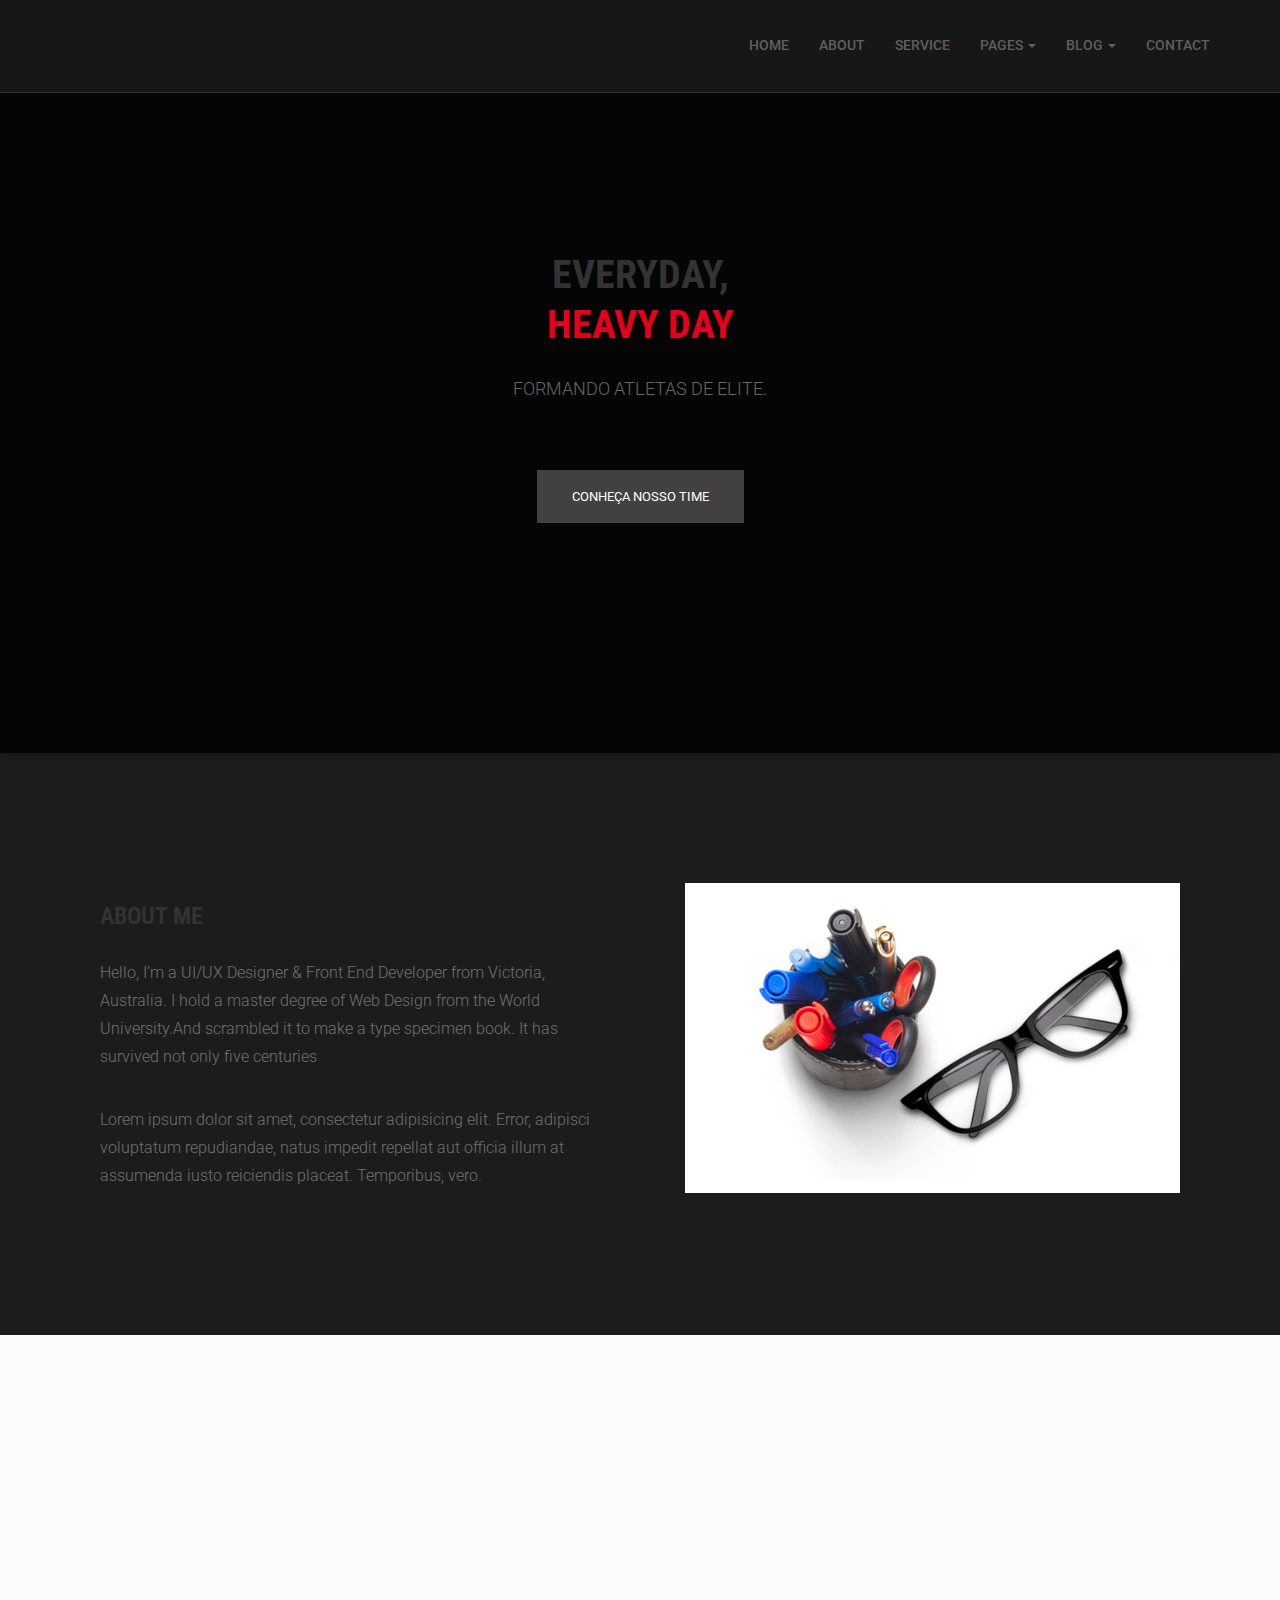
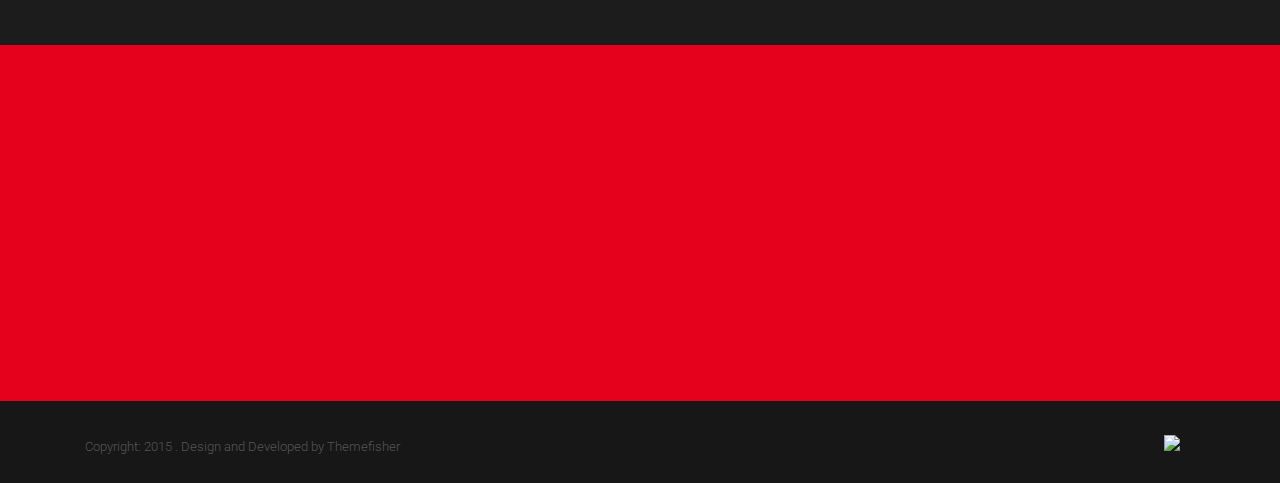
==== commit 0733b573: "css" ====
--- a/hd/index.html
+++ b/hd/index.html
@@ -6,7 +6,7 @@
         <meta charset="utf-8">
         <meta http-equiv="Content-Type" content="text/html; charset=utf-8">
         <link rel="icon" type="image/png" href="images/favicon.png">
-        <title>Timer Agency Template</title>
+        <title>HD Elite Team</title>
         <meta name="description" content="">
         <meta name="keywords" content="">
         <meta name="author" content="">
@@ -14,7 +14,7 @@
         ================================================== -->
         <meta name="format-detection" content="telephone=no">
         <meta name="viewport" content="width=device-width, initial-scale=1">
-        
+
         <!-- Template CSS Files
         ================================================== -->
         <!-- Twitter Bootstrs CSS -->
@@ -33,7 +33,7 @@
         <link rel="stylesheet" href="css/main.css">
         <!-- responsive css -->
         <link rel="stylesheet" href="css/responsive.css">
-        
+
         <!-- Template Javascript Files
         ================================================== -->
         <!-- modernizr js -->
@@ -69,11 +69,11 @@
                     <span class="icon-bar"></span>
                     </button>
                     <!-- /responsive nav button -->
-                    
+
                     <!-- logo -->
                     <div class="navbar-brand">
                         <a href="index.html" >
-                            <img src="images/logo.png" alt="">
+                            <img src="images/logo_teste_cOriginal.png" alt="">
                         </a>
                     </div>
                     <!-- /logo -->
@@ -113,7 +113,7 @@
                 <!-- /main nav -->
             </div>
         </header>
-        
+
         <!--
         ==================================================
         Slider Section Start
@@ -123,24 +123,24 @@
                 <div class="row">
                     <div class="col-md-12 text-center">
                         <div class="block wow fadeInUp" data-wow-delay=".3s">
-                            
+
                             <!-- Slider -->
                             <section class="cd-intro">
                                 <h1 class="wow fadeInUp animated cd-headline slide" data-wow-delay=".4s" >
-                                <span>HI, MY NAME IS JONATHON & I AM A</span><br>
+                                <span>Everyday,</span><br>
                                 <span class="cd-words-wrapper">
-                                    <b class="is-visible">DESIGNER</b>
-                                    <b>DEVELOPER</b>
-                                    <b>FATHER</b>
+                                    <b class="is-visible">Heavy day</b>
+                                    <b>TEXTO B</b>
+                                    <b>TEXTO C</b>
                                 </span>
                                 </h1>
                                 </section> <!-- cd-intro -->
                                 <!-- /.slider -->
                                 <h2 class="wow fadeInUp animated" data-wow-delay=".6s" >
-                                    With 10 years experience, I've occupied many roles including digital design director,<br> web designer and developer. This site showcases some of my work.
+                                    Formando atletas de elite.
                                 </h2>
-                                <a class="btn-lines dark light wow fadeInUp animated smooth-scroll btn btn-default btn-green" data-wow-delay=".9s" href="#works" data-section="#works" >View Works</a>
-                                
+                                <a class="btn-lines dark light wow fadeInUp animated smooth-scroll btn btn-default btn-green" data-wow-delay=".9s" href="#feature" data-section="#feature" >Conheça nosso time</a>
+
                             </div>
                         </div>
                     </div>
@@ -165,7 +165,7 @@
                                     Lorem ipsum dolor sit amet, consectetur adipisicing elit. Error, adipisci voluptatum repudiandae, natus impedit repellat aut officia illum at assumenda iusto reiciendis placeat. Temporibus, vero.
                                 </p>
                             </div>
-                            
+
                         </div>
                         <div class="col-md-6 col-sm-6">
                             <div class="block wow fadeInRight" data-wow-delay=".3s" data-wow-duration="500ms">
@@ -423,7 +423,7 @@
                     </div>
                 </div>
             </section> <!-- /#feature -->
-                            
+
             <!--
             ==================================================
             Call To Action Section Start
@@ -438,7 +438,7 @@
                                 <a href="contact.html" class="btn btn-default btn-contact wow fadeInDown" data-wow-delay=".7s" data-wow-duration="500ms">Contact With Me</a>
                             </div>
                         </div>
-                        
+
                     </div>
                 </div>
             </section>
@@ -455,6 +455,11 @@
                         <!-- Social Media -->
                         <ul class="social">
                             <li>
+                                <a href="#">
+                                    <img src="images/admin_C2.png" />
+                                </a>
+                            </li>
+                            <!--<li>
                                 <a href="http://wwww.fb.com/themefisher" class="Facebook">
                                     <i class="ion-social-facebook"></i>
                                 </a>
@@ -473,11 +478,11 @@
                                 <a href="http://wwww.fb.com/themefisher" class="Google Plus">
                                     <i class="ion-social-googleplus"></i>
                                 </a>
-                            </li>
+                            </li> -->
                         </ul>
                     </div>
                 </div>
             </footer> <!-- /#footer -->
-                
+
         </body>
-    </html>+    </html>
--- a/hd/css/main.css
+++ b/hd/css/main.css
@@ -3,6 +3,7 @@
 @import url(http://fonts.googleapis.com/css?family=Glegoo);
 body {
   font-family: 'Roboto', sans-serif;
+  background-color: #171717;
 }
 h1,
 h2,
@@ -83,7 +84,6 @@
 .navbar-header .navbar-brand a {
   height: auto;
   display: inline-block;
-  margin-top: 8px;
 }
 .navbar-inverse .navbar-toggle:focus,
 .navbar-inverse .navbar-toggle {
@@ -97,18 +97,18 @@
   padding: 15px 0;
   -webkit-box-shadow: 0 0 3px 0 rgba(0, 0, 0, 0.1);
   box-shadow: 0 0 3px 0 rgba(0, 0, 0, 0.1);
-  border-bottom: 1px solid #dedede;
+  border-bottom: 1px solid #343434;
 }
 #top-bar .navbar-nav > li > a:hover {
   background: transparent;
 }
 #top-bar.animated-header {
   padding: 20px 0;
-  background: #ffffff;
+  background: #171717;
   box-shadow: none;
 }
 #top-bar .main-menu li > a {
-  color: #444;
+  color: #5F5F5F;
 }
 #top-bar .main-menu li {
   position: relative;
@@ -140,7 +140,7 @@
   opacity: 0;
 }
 #hero-area {
-  background: url('../images/slider.jpg') no-repeat 50%;
+  background: url('../images/back.jpg') no-repeat 50%;
   background-size: cover;
   background-attachment: fixed;
   padding: 230px 0;
@@ -151,7 +151,7 @@
 #hero-area:before {
   content: '';
   z-index: 9;
-  background: rgba(255, 255, 255, 0.78);
+  background: rgba(0, 0, 0, 0.78);
   position: absolute;
   top: 0;
   left: 0;
@@ -194,7 +194,7 @@
   border-radius: 0;
 }
 #call-to-action {
-  background: #02bdd5;
+  background: #E5001C;
   background-size: cover;
   background-attachment: fixed;
   padding: 80px 0;
@@ -233,6 +233,7 @@
 }
 #about {
   padding: 110px 0;
+    background-color: #1C1C1C;
 }
 #about .block {
   padding: 20px 30px 0 30px;
@@ -378,6 +379,7 @@
 }
 #feature {
   padding: 80px 0;
+    background-color: #1C1C1C;
 }
 #feature .media {
   margin: 0px 0 70px 0;
@@ -495,7 +497,7 @@
   background-color: #CCC;
 }
 #footer {
-  background: #fff;
+  background: #171717;
   padding: 25px 0;
   color: #555;
 }
@@ -505,7 +507,7 @@
   margin-top: 10px;
 }
 #footer .copyright a {
-  color: #02bdd5;
+  color: #555;
 }
 #footer .social {
   text-align: right;
@@ -520,7 +522,7 @@
   color: #02bdd5;
 }
 .cd-headline.slide .cd-words-wrapper {
-  color: #02bdd5;
+  color: #E5001C;
 }
 ul.social-icons {
   height: auto;
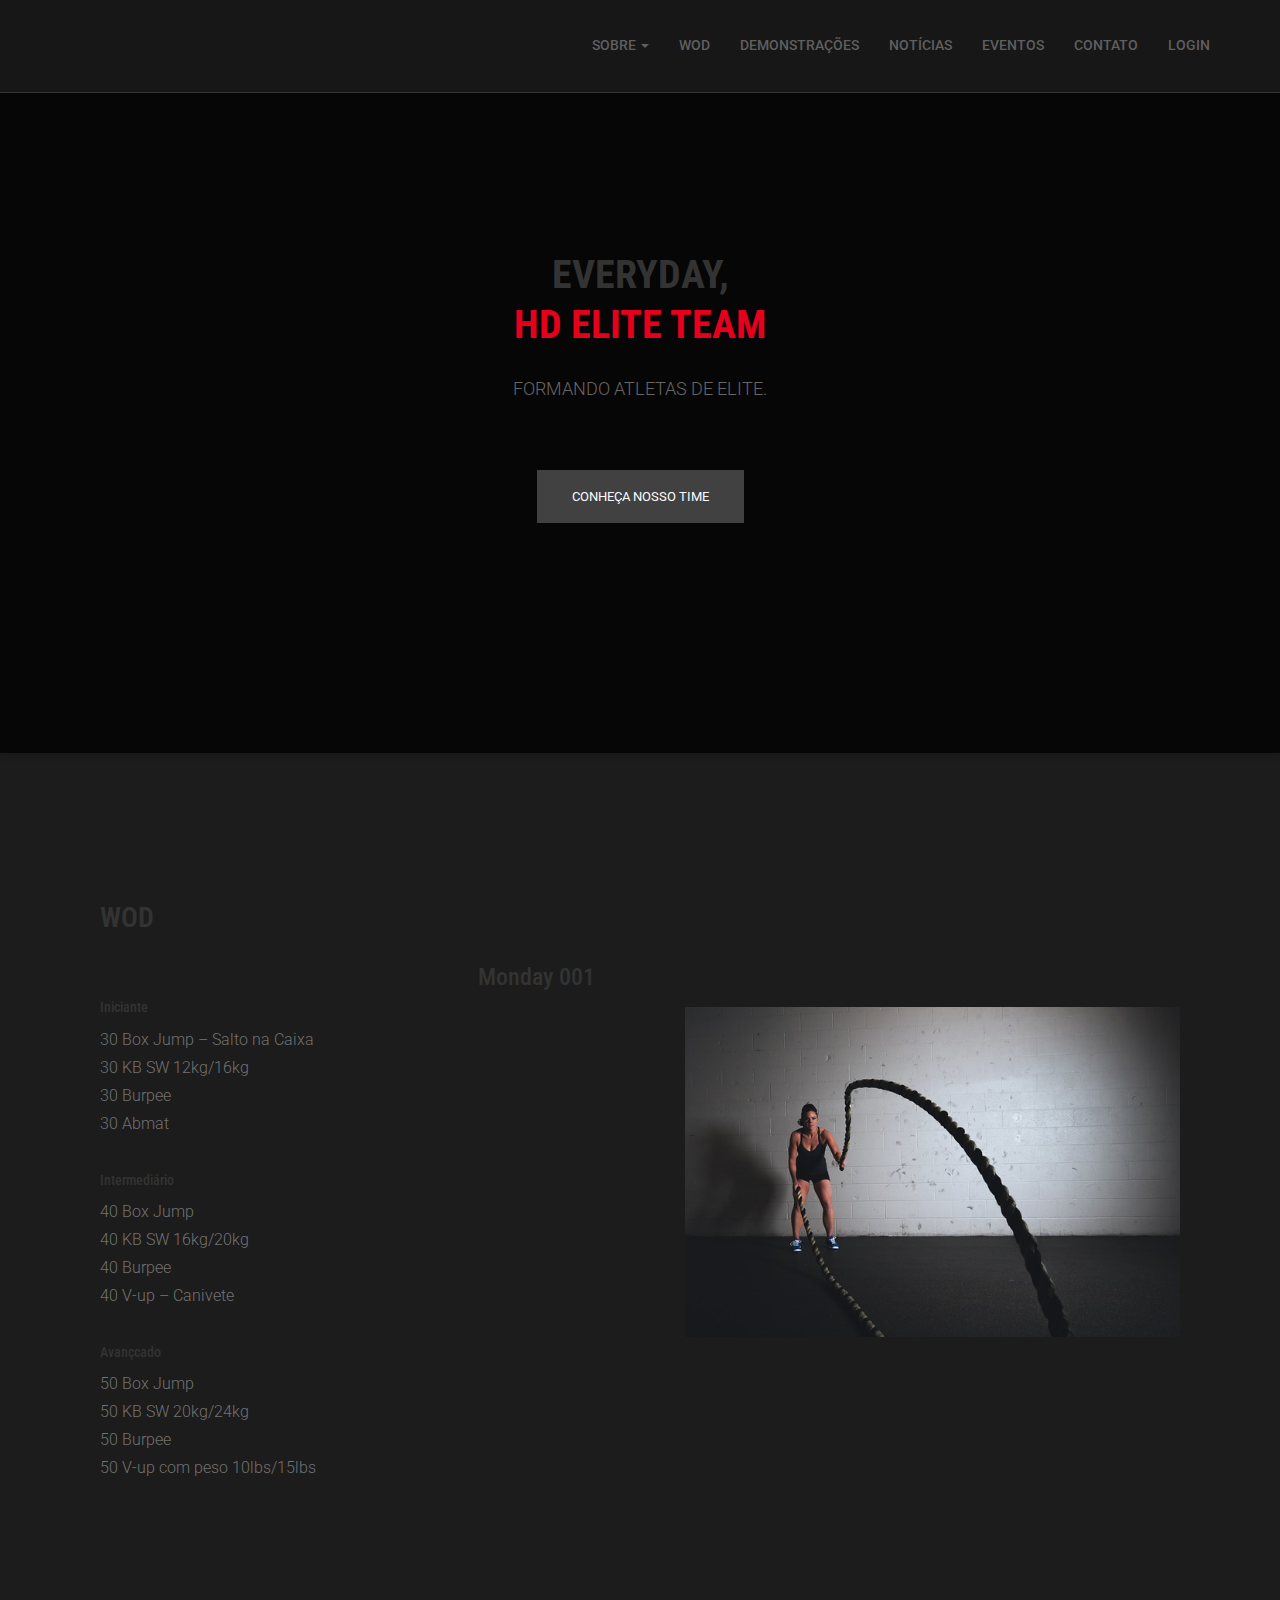
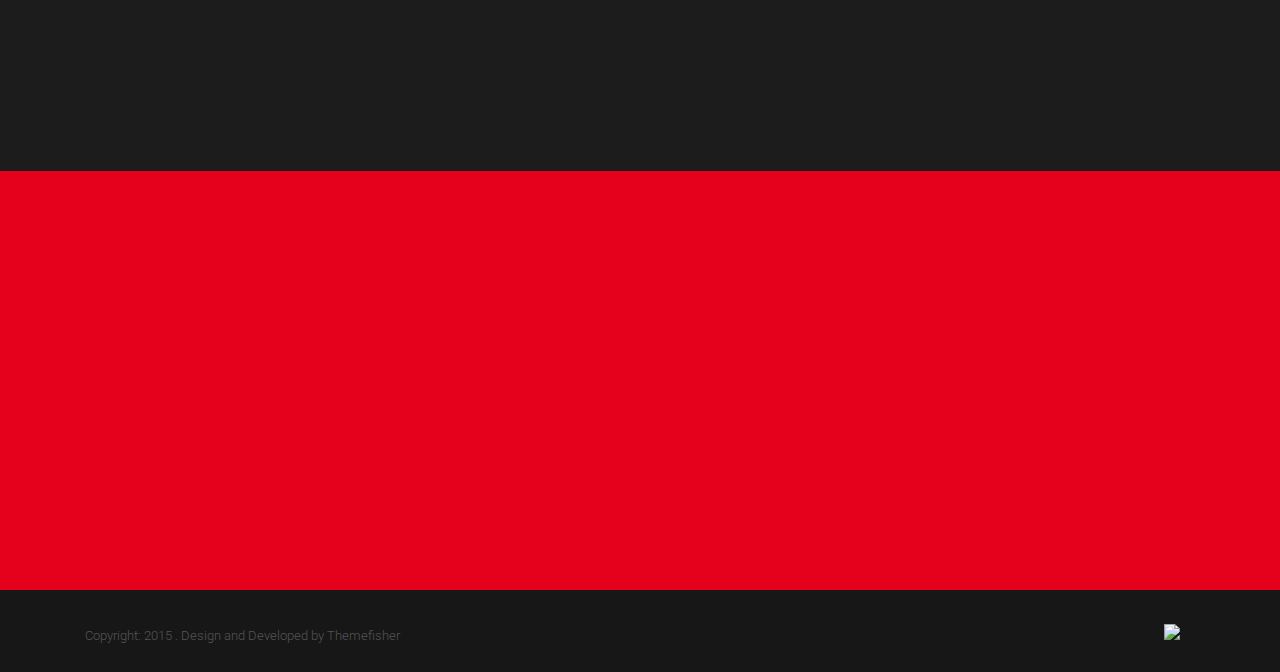
==== commit 0c9f5919: "alterações de layout site hd" ====
--- a/hd/index.html
+++ b/hd/index.html
@@ -39,7 +39,8 @@
         <!-- modernizr js -->
         <script src="js/vendor/modernizr-2.6.2.min.js"></script>
         <!-- jquery -->
-        <script src="//ajax.googleapis.com/ajax/libs/jquery/1.10.2/jquery.min.js"></script>
+        <script src="js/jquery.min.js"></script>
+        <!--<script src="//ajax.googleapis.com/ajax/libs/jquery/1.10.2/jquery.min.js"></script>
         <!-- owl carouserl js -->
         <script src="js/owl.carousel.min.js"></script>
         <!-- bootstrap js -->
@@ -82,11 +83,24 @@
                 <nav class="collapse navbar-collapse navbar-right" role="navigation">
                     <div class="main-menu">
                         <ul class="nav navbar-nav navbar-right">
-                            <li>
-                                <a href="index.html" >Home</a>
-                            </li>
-                            <li><a href="about.html">About</a></li>
-                            <li><a href="service.html">Service</a></li>
+
+                          <li class="dropdown">
+                              <a href="#" class="dropdown-toggle" data-toggle="dropdown">Sobre <span class="caret"></span></a>
+                              <div class="dropdown-menu">
+                                  <ul>
+                                      <li><a href="about.html">HD Elite Team</a></li>
+                                      <li><a href="about-crossfit.html">Crossfit</a></li>
+                                  </ul>
+                              </div>
+                          </li>
+
+                            <!-- <li><a href="about.html">About</a></li> -->
+                            <li><a href="#about">WOD</a></li>
+                            <li><a href="gallery.html">Demonstrações</a></li>
+                            <li><a href="news.html">Notícias</a></li>
+                            <li><a href="#about">Eventos</a></li>
+
+                            <!-- <li><a href="service.html">Service</a></li>
                             <li class="dropdown">
                                 <a href="#" class="dropdown-toggle" data-toggle="dropdown">Pages <span class="caret"></span></a>
                                 <div class="dropdown-menu">
@@ -106,7 +120,9 @@
                                     </ul>
                                 </div>
                             </li>
-                            <li><a href="contact.html">Contact</a></li>
+                            -->
+                            <li><a href="contact.html">Contato</a></li>
+                            <li><a href="contact.html">Login</a></li>
                         </ul>
                     </div>
                 </nav>
@@ -129,8 +145,8 @@
                                 <h1 class="wow fadeInUp animated cd-headline slide" data-wow-delay=".4s" >
                                 <span>Everyday,</span><br>
                                 <span class="cd-words-wrapper">
-                                    <b class="is-visible">Heavy day</b>
-                                    <b>TEXTO B</b>
+                                    <b class="is-visible">HD Elite Team</b>
+                                    <b>Heavy day</b>
                                     <b>TEXTO C</b>
                                 </span>
                                 </h1>
@@ -156,20 +172,45 @@
                         <div class="col-md-6 col-sm-6">
                             <div class="block wow fadeInLeft" data-wow-delay=".3s" data-wow-duration="500ms">
                                 <h2>
-                                ABOUT ME
+                                WOD
                                 </h2>
-                                <p>
-                                    Hello, I’m a UI/UX Designer & Front End Developer from Victoria, Australia. I hold a master degree of Web Design from the World University.And scrambled it to make a type specimen book. It has survived not only five centuries
-                                </p>
-                                <p>
-                                    Lorem ipsum dolor sit amet, consectetur adipisicing elit. Error, adipisci voluptatum repudiandae, natus impedit repellat aut officia illum at assumenda iusto reiciendis placeat. Temporibus, vero.
+
+                                <h3 class="text-right">
+                                  Monday 001
+                                </h3>
+                                <h5>
+                                  Iniciante
+                                </h5>
+                                <p>
+                                  30 Box Jump – Salto na Caixa<br/>
+                                  30 KB SW 12kg/16kg<br/>
+                                  30 Burpee<br/>
+                                  30 Abmat
+                                </p>
+                                <h5>
+                                  Intermediário
+                                </h5>
+                                <p>
+                                  40 Box Jump<br/>
+                                  40 KB SW 16kg/20kg<br/>
+                                  40 Burpee<br/>
+                                  40 V-up – Canivete
+                                </p>
+                                <h5>
+                                  Avançcado
+                                </h5>
+                                <p>
+                                  50 Box Jump<br/>
+                                  50 KB SW 20kg/24kg<br/>
+                                  50 Burpee<br/>
+                                  50 V-up com peso 10lbs/15lbs
                                 </p>
                             </div>
 
                         </div>
                         <div class="col-md-6 col-sm-6">
                             <div class="block wow fadeInRight" data-wow-delay=".3s" data-wow-duration="500ms">
-                                <img src="images/about/about.jpg" alt="">
+                                <img id="imgWod" class="img-responsive" src="images/training.jpg" alt="">
                             </div>
                         </div>
                     </div>
@@ -182,31 +223,31 @@
             <section id="works" class="works">
                 <div class="container">
                     <div class="section-heading">
-                        <h1 class="title wow fadeInDown" data-wow-delay=".3s">Latest Works</h1>
+                        <h1 class="title wow fadeInDown" data-wow-delay=".3s">Notícias</h1>
                         <p class="wow fadeInDown" data-wow-delay=".5s">
-                            Aliquam lobortis. Maecenas vestibulum mollis diam. Pellentesque auctor neque nec urna. Nulla sit amet est. Aenean posuere <br> tortor sed cursus feugiat, nunc augue blandit nunc, eu sollicitudin urna dolor sagittis lacus.
+                            Confira algumas notícias da modalidade.
                         </p>
                     </div>
                     <div class="row">
                         <div class="col-sm-4 col-xs-12">
                             <figure class="wow fadeInLeft animated portfolio-item" data-wow-duration="500ms" data-wow-delay="0ms">
                                 <div class="img-wrapper">
-                                    <img src="images/portfolio/item-1.jpg" class="img-responsive" alt="this is a title" >
+                                    <img src="images/fitness3.jpg" class="img-responsive" alt="this is a title" >
                                     <div class="overlay">
                                         <div class="buttons">
-                                            <a rel="gallery" class="fancybox" href="images/portfolio/item-1.jpg">Demo</a>
-                                            <a target="_blank" href="single-portfolio.html">Details</a>
+                                            <!-- <a rel="gallery" class="fancybox" href="images/portfolio/item-1.jpg">Demo</a> -->
+                                            <a target="_blank" href="single-post.html">Leia mais</a>
                                         </div>
                                     </div>
                                 </div>
                                 <figcaption>
                                 <h4>
-                                <a href="#">
-                                    Dew Drop
+                                <a href="single-post.html">
+                                    Titúlo 1
                                 </a>
                                 </h4>
                                 <p>
-                                    Redesigne UI Concept
+                                    <span>by Admin</span>
                                 </p>
                                 </figcaption>
                             </figure>
@@ -214,22 +255,22 @@
                         <div class="col-sm-4 col-xs-12">
                             <figure class="wow fadeInLeft animated" data-wow-duration="500ms" data-wow-delay="300ms">
                                 <div class="img-wrapper">
-                                    <img src="images/portfolio/item-2.jpg" class="img-responsive" alt="this is a title" >
+                                    <img src="images/fitness3.jpg" class="img-responsive" alt="this is a title" >
                                     <div class="overlay">
                                         <div class="buttons">
-                                            <a rel="gallery" class="fancybox" href="images/portfolio/item-2.jpg">Demo</a>
-                                            <a target="_blank" href="single-portfolio.html">Details</a>
+                                            <!-- <a rel="gallery" class="fancybox" href="images/portfolio/item-2.jpg">Demo</a> -->
+                                            <a target="_blank" href="single-post.html">Leia mais</a>
                                         </div>
                                     </div>
                                 </div>
                                 <figcaption>
                                 <h4>
-                                <a href="#">
-                                    Bottle Mockup
+                                <a href="single-post.html">
+                                    Título 2
                                 </a>
                                 </h4>
                                 <p>
-                                    Lorem ipsum dolor sit.
+                                    <span>by Admin</span>
                                 </p>
                                 </figcaption>
                             </figure>
@@ -237,22 +278,22 @@
                         <div class="col-sm-4 col-xs-12">
                             <figure class="wow fadeInLeft animated" data-wow-duration="500ms" data-wow-delay="300ms">
                                 <div class="img-wrapper">
-                                    <img src="images/portfolio/item-3.jpg" class="img-responsive" alt="" >
+                                    <img src="images/fitness3.jpg" class="img-responsive" alt="" >
                                     <div class="overlay">
                                         <div class="buttons">
-                                            <a rel="gallery" class="fancybox" href="images/portfolio/item-3.jpg">Demo</a>
-                                            <a target="_blank" href="single-portfolio.html">Details</a>
+                                            <!-- <a rel="gallery" class="fancybox" href="images/portfolio/item-3.jpg">Demo</a>-->
+                                            <a target="_blank" href="single-post.html">Leia mais</a>
                                         </div>
                                     </div>
                                 </div>
                                 <figcaption>
                                 <h4>
-                                <a href="#">
-                                    Table Design
+                                <a href="single-post.html">
+                                    Título 3
                                 </a>
                                 </h4>
                                 <p>
-                                    Lorem ipsum dolor sit amet.
+                                    <span>by Admin</span>
                                 </p>
                                 </figcaption>
                             </figure>
@@ -260,22 +301,22 @@
                         <div class="col-sm-4 col-xs-12">
                             <figure class="wow fadeInLeft animated" data-wow-duration="500ms" data-wow-delay="600ms">
                                 <div class="img-wrapper">
-                                    <img src="images/portfolio/item-4.jpg" class="img-responsive" alt="" >
+                                    <img src="images/fitness3.jpg" class="img-responsive" alt="" >
                                     <div class="overlay">
                                         <div class="buttons">
-                                            <a rel="gallery" class="fancybox" href="images/portfolio/item-4.jpg">Demo</a>
-                                            <a target="_blank" href="single-portfolio.html">Details</a>
+                                            <!-- <a rel="gallery" class="fancybox" href="images/portfolio/item-4.jpg">Demo</a>-->
+                                            <a target="_blank" href="single-post.html">Leia mais</a>
                                         </div>
                                     </div>
                                 </div>
                                 <figcaption>
                                 <h4>
-                                <a href="#">
-                                    Make Up elements
+                                <a href="single-post.html">
+                                    Título 4
                                 </a>
                                 </h4>
                                 <p>
-                                    Lorem ipsum dolor.
+                                    <span>by Admin</span>
                                 </p>
                                 </figcaption>
                             </figure>
@@ -283,22 +324,22 @@
                         <div class="col-sm-4 col-xs-12">
                             <figure class="wow fadeInLeft animated" data-wow-duration="500ms" data-wow-delay="900ms">
                                 <div class="img-wrapper">
-                                    <img src="images/portfolio/item-5.jpg" class="img-responsive" alt="" >
+                                    <img src="images/fitness3.jpg" class="img-responsive" alt="" >
                                     <div class="overlay">
                                         <div class="buttons">
-                                            <a rel="gallery" class="fancybox" href="images/portfolio/item-5.jpg">Demo</a>
-                                            <a target="_blank" href="single-portfolio.html">Details</a>
+                                            <!-- <a rel="gallery" class="fancybox" href="images/portfolio/item-5.jpg">Demo</a> -->
+                                            <a target="_blank" href="single-post.html">Leia mais</a>
                                         </div>
                                     </div>
                                 </div>
                                 <figcaption>
                                 <h4>
-                                <a href="#">
-                                    Shoping Bag Concept
+                                <a href="single-post.html">
+                                    Título 5
                                 </a>
                                 </h4>
                                 <p>
-                                    Lorem ipsum dolor.
+                                    <span>by Admin</span>
                                 </p>
                                 </figcaption>
                             </figure>
@@ -306,22 +347,22 @@
                         <div class="col-sm-4 col-xs-12">
                             <figure class="wow fadeInLeft animated" data-wow-duration="500ms" data-wow-delay="1200ms">
                                 <div class="img-wrapper">
-                                    <img src="images/portfolio/item-6.jpg" class="img-responsive" alt="" >
+                                    <img src="images/fitness3.jpg" class="img-responsive" alt="" >
                                     <div class="overlay">
                                         <div class="buttons">
-                                            <a rel="gallery" class="fancybox" href="images/portfolio/item-6.jpg">Demo</a>
-                                            <a target="_blank" href="single-portfolio.html">Details</a>
+                                            <!-- <a rel="gallery" class="fancybox" href="images/portfolio/item-6.jpg">Demo</a> -->
+                                            <a target="_blank" href="single-post.html">Leia mais</a>
                                         </div>
                                     </div>
                                 </div>
                                 <figcaption>
                                 <h4>
-                                <a href="#">
-                                    Caramel Bottle
+                                <a href="single-post.html">
+                                    Título 6
                                 </a>
                                 </h4>
                                 <p>
-                                    Lorem ipsum dolor.
+                                    <span>by Admin</span>
                                 </p>
                                 </figcaption>
                             </figure>
@@ -336,9 +377,9 @@
             <section id="feature">
                 <div class="container">
                     <div class="section-heading">
-                        <h1 class="title wow fadeInDown" data-wow-delay=".3s">Offer From Me</h1>
+                        <h1 class="title wow fadeInDown" data-wow-delay=".3s">Equipe</h1>
                         <p class="wow fadeInDown" data-wow-delay=".5s">
-                            Lorem ipsum dolor sit amet, consectetur adipisicing elit. Sed,<br> quasi dolores numquam dolor vero ex, tempora commodi repellendus quod laborum.
+                            Conheça alguns dos profissionais que trabalham conosco. Um time preparado para te atender.
                         </p>
                     </div>
                     <div class="row">
@@ -346,12 +387,13 @@
                             <div class="media wow fadeInUp animated" data-wow-duration="500ms" data-wow-delay="300ms">
                                 <div class="media-left">
                                     <div class="icon">
-                                        <i class="ion-ios-flask-outline"></i>
+                                      <img src="images/coach1.jpg" class="img-responsive" alt="" >
+                                        <!-- <i class="ion-ios-flask-outline"></i> -->
                                     </div>
                                 </div>
                                 <div class="media-body">
-                                    <h4 class="media-heading">Media heading</h4>
-                                    <p>Lorem ipsum dolor sit amet, consectetur adipisicing elit. Voluptatum, sint.</p>
+                                    <h4 class="media-heading">Ana</h4>
+                                    <p>Coach há apenas 2 anos, Ana trabalha duro para levar seus alunos ao limite.</p>
                                 </div>
                             </div>
                         </div>
@@ -359,12 +401,12 @@
                             <div class="media wow fadeInDown animated" data-wow-duration="500ms" data-wow-delay="600ms">
                                 <div class="media-left">
                                     <div class="icon">
-                                        <i class="ion-ios-lightbulb-outline"></i>
+                                        <img src="images/coach2.jpg" class="img-responsive" alt="" >
                                     </div>
                                 </div>
                                 <div class="media-body">
-                                    <h4 class="media-heading">Well documented.</h4>
-                                    <p>Lorem ipsum dolor sit amet, consectetur adipisicing elit. Voluptatum, sint.</p>
+                                    <h4 class="media-heading">Marcelo</h4>
+                                    <p>Nosso coach mais antigo, é também fisiculturista.</p>
                                 </div>
                             </div>
                         </div>
@@ -372,12 +414,12 @@
                             <div class="media wow fadeInDown animated" data-wow-duration="500ms" data-wow-delay="900ms">
                                 <div class="media-left">
                                     <div class="icon">
-                                        <i class="ion-ios-lightbulb-outline"></i>
+                                        <img src="images/coach4.jpg" class="img-responsive" alt="" >
                                     </div>
                                 </div>
                                 <div class="media-body">
-                                    <h4 class="media-heading">Well documented.</h4>
-                                    <p>Lorem ipsum dolor sit amet, consectetur adipisicing elit. Voluptatum, sint.</p>
+                                    <h4 class="media-heading">Bia</h4>
+                                    <p>Nova na modalidade e a mais nova na casa, sofre com a pressão dos colegas.</p>
                                 </div>
                             </div>
                         </div>
@@ -385,12 +427,12 @@
                             <div class="media wow fadeInDown animated" data-wow-duration="500ms" data-wow-delay="1200ms">
                                 <div class="media-left">
                                     <div class="icon">
-                                        <i class="ion-ios-americanfootball-outline"></i>
+                                        <img src="images/coach3.jpg" class="img-responsive" alt="" >
                                     </div>
                                 </div>
                                 <div class="media-body">
-                                    <h4 class="media-heading">Free updates</h4>
-                                    <p>Lorem ipsum dolor sit amet, consectetur adipisicing elit. Voluptatum, sint.</p>
+                                    <h4 class="media-heading">Pedro</h4>
+                                    <p>Campeão regional de levantamento de peso por 2 anos seguidos, é o coach mais exigente da equipe.</p>
                                 </div>
                             </div>
                         </div>
@@ -398,12 +440,12 @@
                             <div class="media wow fadeInDown animated" data-wow-duration="500ms" data-wow-delay="1500ms">
                                 <div class="media-left">
                                     <div class="icon">
-                                        <i class="ion-ios-keypad-outline"></i>
+                                        <img src="images/coach5.jpg" class="img-responsive" alt="" >
                                     </div>
                                 </div>
                                 <div class="media-body">
-                                    <h4 class="media-heading">Solid Support</h4>
-                                    <p>Lorem ipsum dolor sit amet, consectetur adipisicing elit. Voluptatum, sint.</p>
+                                    <h4 class="media-heading">Camila</h4>
+                                    <p>Além de coach na HD Elite Team, Camila participa de competições femininas de levantamento de peso.</p>
                                 </div>
                             </div>
                         </div>
@@ -411,12 +453,12 @@
                             <div class="media wow fadeInDown animated" data-wow-duration="500ms" data-wow-delay="1800ms">
                                 <div class="media-left">
                                     <div class="icon">
-                                        <i class="ion-ios-barcode-outline"></i>
+                                        <img src="images/coach6.jpg" class="img-responsive" alt="" >
                                     </div>
                                 </div>
                                 <div class="media-body">
-                                    <h4 class="media-heading">Simple Installation</h4>
-                                    <p>Lorem ipsum dolor sit amet, consectetur adipisicing elit. Voluptatum, sint.</p>
+                                    <h4 class="media-heading">Ricardo</h4>
+                                    <p>Após trabalhar alguns anos no exterior, juntou-se ao nosso time  a procura de atletas de elite.</p>
                                 </div>
                             </div>
                         </div>
@@ -433,9 +475,11 @@
                     <div class="row">
                         <div class="col-md-12">
                             <div class="block">
-                                <h2 class="title wow fadeInDown" data-wow-delay=".3s" data-wow-duration="500ms">SO WHAT YOU THINK ?</h1>
-                                <p class="wow fadeInDown" data-wow-delay=".5s" data-wow-duration="500ms">Lorem ipsum dolor sit amet, consectetur adipisicing elit. Nobis,<br>possimus commodi, fugiat magnam temporibus vero magni recusandae? Dolore, maxime praesentium.</p>
-                                <a href="contact.html" class="btn btn-default btn-contact wow fadeInDown" data-wow-delay=".7s" data-wow-duration="500ms">Contact With Me</a>
+                                <h2 class="title wow fadeInDown" data-wow-delay=".3s" data-wow-duration="500ms">Gostou do que viu ?</h1>
+                                <p class="wow fadeInDown" data-wow-delay=".5s" data-wow-duration="500ms">Venha fazer uma aula experimental conosco!</p>
+                                <p class="wow fadeInDown" data-wow-delay=".5s" data-wow-duration="500ms">Atendemos de seg à sex, das 7:30 às 22:00, e sábado, das 8:00 às 13:00.</p>
+                                <p class="wow fadeInDown" data-wow-delay=".5s" data-wow-duration="500ms">Esperamos por você!</p>
+                                <a href="contact.html" class="btn btn-default btn-contact wow fadeInDown" data-wow-delay=".7s" data-wow-duration="500ms">Entre em contato</a>
                             </div>
                         </div>
 
@@ -455,7 +499,7 @@
                         <!-- Social Media -->
                         <ul class="social">
                             <li>
-                                <a href="#">
+                                <a href="http://localhost/crossfit/admin/login.php">
                                     <img src="images/admin_C2.png" />
                                 </a>
                             </li>
--- a/hd/css/main.css
+++ b/hd/css/main.css
@@ -3,7 +3,7 @@
 @import url(http://fonts.googleapis.com/css?family=Glegoo);
 body {
   font-family: 'Roboto', sans-serif;
-  background-color: #171717;
+  background-color: #1C1C1C;
 }
 h1,
 h2,
@@ -68,7 +68,7 @@
   padding: 140px 0;
 }
 .navbar-default .navbar-nav > li > a:hover {
-  color: #02bdd5;
+  color: #E5001C;
 }
 .navbar.navbar-default {
   border: 0;
@@ -90,7 +90,7 @@
   background: #444;
 }
 #top-bar {
-  background: #fff;
+  background: #171717;
   color: #fff;
   -webkit-transition: all 0.2s ease-out 0s;
   transition: all 0.2s ease-out 0s;
@@ -123,7 +123,7 @@
   text-transform: uppercase;
 }
 #top-bar .main-menu li a:hover {
-  color: #02bdd5;
+  color: #E5001C;
 }
 .navbar-custom .nav li > a {
   position: relative;
@@ -183,7 +183,7 @@
 #hero-area .btn {
   background: #414141;
   border: none;
-  color: #fff;
+  color: #FCFCFC;
   padding: 20px 35px;
   margin-top: 30px;
   font-size: 16px;
@@ -205,11 +205,11 @@
 #call-to-action .block {
   position: relative;
   z-index: 99;
-  color: #fff;
+  color: #FCFCFC;
 }
 #call-to-action .block h2 {
   margin-bottom: 15px;
-  color: #fff;
+  color: #FCFCFC;
 }
 #call-to-action .block p {
   font-size: 15px;
@@ -218,9 +218,10 @@
   margin-top: 20px;
 }
 #call-to-action .block .btn-contact {
-  background: #fff;
+  background: #FCFCFC;
+  font-weight: 600;
   border: none;
-  color: #02bdd5;
+  color: #5F5F5F;
   padding: 16px 35px;
   margin-top: 20px;
   font-size: 12px;
@@ -239,7 +240,7 @@
   padding: 20px 30px 0 30px;
 }
 #about .block h2 {
-  font-size: 24px;
+  font-size: 28px;
   font-weight: 600;
   margin-bottom: 30px;
   text-transform: uppercase;
@@ -359,7 +360,7 @@
 figure .buttons {
   position: absolute;
   top: 45%;
-  left: 24%;
+  left: 33%;
 }
 figure figcaption {
   padding: 20px 25px;
@@ -370,7 +371,7 @@
   margin: 0;
 }
 figure figcaption h4 a {
-  color: #02bdd5;
+  color: #E5001C;
 }
 figure figcaption p {
   font-size: 14px;
@@ -404,7 +405,7 @@
 #feature .icon {
   text-decoration: none;
   color: #fff;
-  background-color: #02bdd5;
+  background-color: #E5001C;
   height: 100px;
   text-align: center;
   width: 100px;
@@ -427,10 +428,10 @@
   margin-top: 35px;
   color: #fff;
   outline: none;
-  background: #02bdd5;
+  background: #E5001C;
 }
 #contact-section .contact-form .btn-send:hover {
-  border: 1px solid #02bdd5;
+  border: 1px solid #E5001C;
 }
 #contact-section input {
   display: block;
@@ -480,7 +481,7 @@
 #contact-section .email i,
 #contact-section .phone i {
   font-size: 45px;
-  color: #02bdd5;
+  color: #E5001C;
 }
 #contact-section .address h5,
 #contact-section .email h5,
@@ -519,7 +520,7 @@
 }
 #footer .social li a {
   font-size: 22px;
-  color: #02bdd5;
+  color: #E5001C;
 }
 .cd-headline.slide .cd-words-wrapper {
   color: #E5001C;
@@ -548,13 +549,13 @@
   background-size: cover;
   padding: 120px 0 25px 0;
   position: relative;
-  background: #02bdd5;
-  color: #fff;
+  background: #E5001C;
+  color: #FCFCFC;
 }
 .global-page-header h2 {
   font-size: 42px;
   font-weight: bold;
-  color: #fff;
+  color: #fcfcfc;
   text-transform: uppercase;
 }
 .global-page-header .breadcrumb {
@@ -581,7 +582,7 @@
 }
 #product-showcase-banner .block h2 {
   font-size: 40px;
-  color: #02bdd5;
+  color: #E5001C;
   margin-bottom: 20px;
   margin-top: 0;
 }
@@ -699,7 +700,7 @@
 }
 #related-items .block h4 span {
   float: right;
-  color: #02bdd5;
+  color: #E5001C;
 }
 #related-items .block .img-overly {
   position: relative;
@@ -735,7 +736,7 @@
 }
 .service-page .service-parts .block i {
   font-size: 35px;
-  color: #02bdd5;
+  color: #E5001C;
 }
 .service-page .service-parts .block p {
   padding: 0 8px;
@@ -773,13 +774,13 @@
   width: 50px;
 }
 .fancybox-next span {
-  background: url("../images/icons/right.png") no-repeat scroll center center #009ee3;
+  background: url("../images/icons/right.png") no-repeat scroll center center #E5001C;
   height: 50px;
   width: 50px;
   right: 0;
 }
 .fancybox-prev span {
-  background: url("../images/icons/left.png") no-repeat scroll center center #009ee3;
+  background: url("../images/icons/left.png") no-repeat scroll center center #E5001C;
   height: 50px;
   width: 50px;
   left: 0;
@@ -793,7 +794,7 @@
 }
 .wrapper_404 h1 {
   font-size: 200px;
-  color: #02bdd5;
+  color: #E5001C;
   line-height: 1;
 }
 .wrapper_404 h2 {
@@ -815,6 +816,7 @@
 }
 .company-description {
   margin-top: 80px;
+  padding: 3% 0;
 }
 .company-description .block h3 {
   margin-top: 0;
@@ -824,6 +826,8 @@
 }
 #team {
   margin: 50px 0;
+  background: #FCFCFC;
+  padding: 8% 0;
 }
 .team-member {
   margin-top: 30px;
@@ -841,7 +845,7 @@
   font-size: 13px;
 }
 .team-member h3 {
-  color: #02bdd5;
+  color: #E5001C;
   margin-bottom: 0;
   font-size: 20px;
 }
@@ -849,7 +853,7 @@
   font-size: 14px;
 }
 .team-member .social-icons a {
-  background: #02bdd5;
+  background: #E5001C;
   color: #fff;
   padding: 4px 8px;
   display: inline-block;
@@ -862,7 +866,7 @@
   margin-top: 50px;
 }
 .about-feature .block {
-  color: #fff;
+  color: #FCFCFC;
   width: 33.33%;
   padding: 5%;
   float: left;
@@ -871,13 +875,13 @@
   font-weight: 300;
 }
 .about-feature .about-feature-1 {
-  background: #02bdd5;
+  background: #E5001C;
 }
 .about-feature .about-feature-2 {
-  background: #00B0C7;
+  background: #C90117;
 }
 .about-feature .about-feature-3 {
-  background: #00A6BB;
+  background: #AE0216;
 }
 #blog-full-width {
   padding: 40px 0 80px;
@@ -909,15 +913,15 @@
   margin-top: 20px;
 }
 .blog-content .btn-details {
-  color: #02bdd5;
+  color: #E5001C;
   padding: 0;
-  background: #02bdd5;
-  color: #fff;
+  background: #E5001C;
+  color: #fcfcfc;
   padding: 8px 18px;
   border-radius: 0;
   margin-top: 15px;
   border: 1px solid #fff;
-  box-shadow: 0px 0px 0px 1px #02bdd5;
+  box-shadow: 0px 0px 0px 1px #E5001C;
 }
 .blog-post-image {
   margin-top: 30px;
@@ -980,7 +984,7 @@
   font-size: 15px;
 }
 .sidebar .recent-post ul li a:hover {
-  color: #02bdd5;
+  color: #E5001C;
 }
 .sidebar .recent-post time {
   font-weight: 300;
@@ -988,7 +992,7 @@
   font-size: 12px;
 }
 .gallery {
-  padding: 100px;
+  padding: 8% 0;
 }
 .gallery figure .buttons {
   left: 40%;
@@ -1021,7 +1025,7 @@
   padding: 30px 20px;
 }
 .single-post .media .media-body a {
-  color: #02bdd5;
+  color: #E5001C;
   font-size: 12px;
 }
 .single-post .media .media {
@@ -1041,8 +1045,8 @@
   border-radius: 0;
 }
 .single-post .post-comment .btn-send {
-  background: #02bdd5;
-  color: #fff;
+  background: #E5001C;
+  color: #fcfcfc;
   border-radius: 0;
 }
 .social-share li {
@@ -1051,8 +1055,8 @@
 }
 .social-share a {
   font-size: 20px;
-  color: #fff;
-  background: #02bdd5;
+  color: #fcfcfc;
+  background: #E5001C;
   padding: 4px 10px;
   display: inline-block;
 }
@@ -1087,3 +1091,33 @@
   color: #fff;
   border-bottom: 1px solid rgba(0, 0, 0, 0.1);
 }
+
+#imgWod{
+  margin-top: 25%;
+}
+
+.stt {
+  padding: 80px 0;
+  background: #FCFCFC;
+}
+
+
+.oqe{
+  padding-bottom: 80px;
+}
+
+.icones{
+  margin-left: 15%;
+  margin-top: 4%;
+}
+
+.icones img{
+  margin-right: 3%;
+  margin-bottom: 3%;
+}
+
+.icones span{
+  font-family: 'Roboto', sans-serif;
+  font-weight: bold;
+  font-size: 1.2em;
+}
